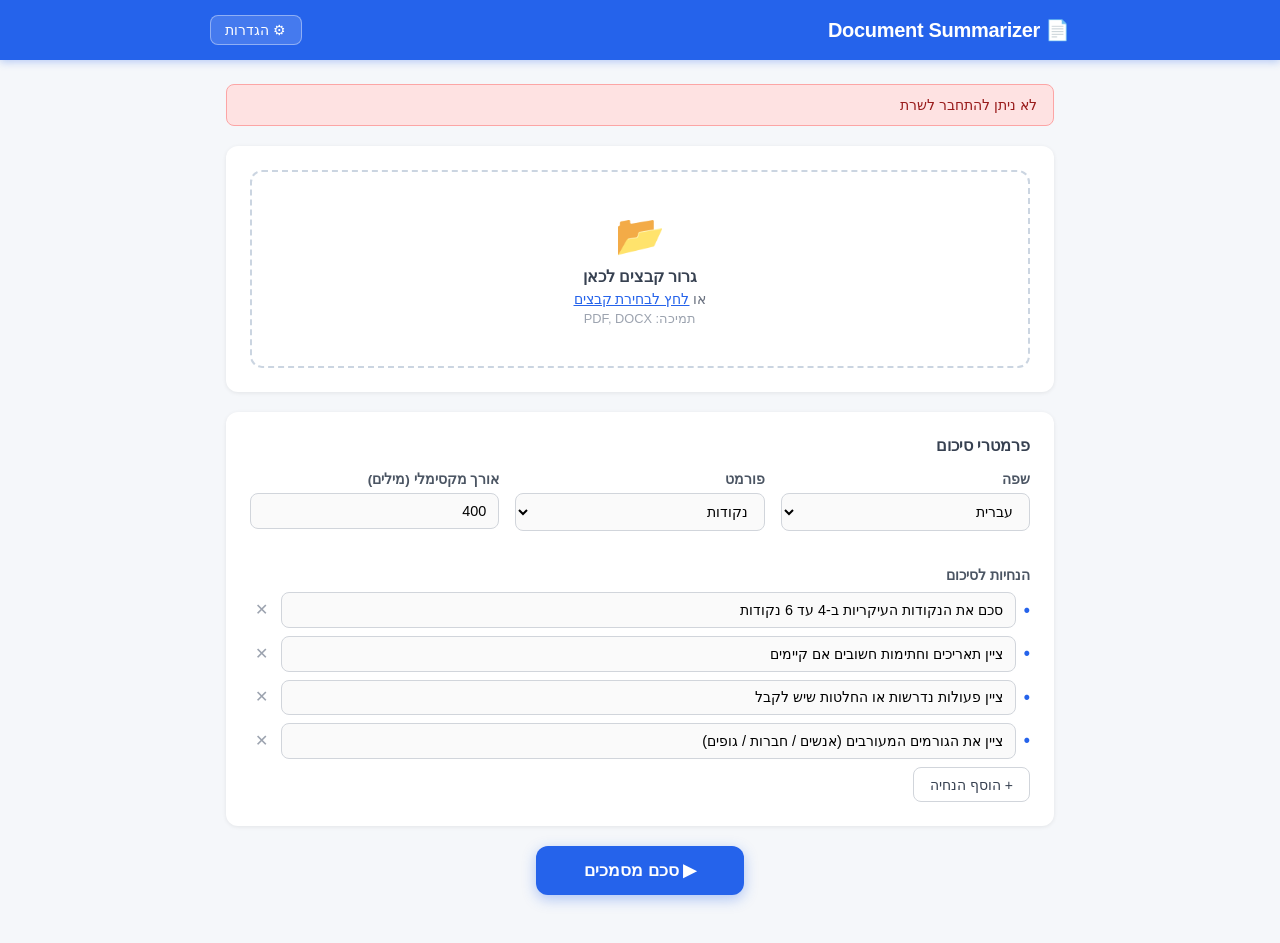
==== static/index.html @ 2c8d648a "Initial commit: Document Summarizer web app FastAPI backend + Vanilla JS frontend for summarizing PD" ====
<!DOCTYPE html>
<html lang="he" dir="rtl">
<head>
  <meta charset="UTF-8" />
  <meta name="viewport" content="width=device-width, initial-scale=1.0" />
  <title>Document Summarizer</title>
  <link rel="stylesheet" href="style.css" />
</head>
<body>
  <header>
    <div class="header-inner">
      <h1>📄 Document Summarizer</h1>
      <button id="settingsToggle" class="btn-icon" title="הגדרות">⚙ הגדרות</button>
    </div>
  </header>

  <main>
    <div id="banner" class="banner hidden"></div>

    <!-- Settings Panel -->
    <section id="settingsPanel" class="card settings-panel hidden">
      <h2>הגדרות מערכת</h2>
      <div class="form-row">
        <label for="apiKeyInput">Claude API Key</label>
        <div class="input-with-action">
          <input type="password" id="apiKeyInput" placeholder="sk-ant-..." autocomplete="off" />
          <button class="btn-secondary" id="toggleKeyVisibility" onclick="toggleKeyVisibility()">הצג</button>
          <button class="btn-primary" onclick="saveSettings()">שמור</button>
        </div>
      </div>
      <div class="form-row">
        <label for="modelSelect">מודל</label>
        <select id="modelSelect">
          <option value="claude-opus-4-5">claude-opus-4-5</option>
          <option value="claude-sonnet-4-5">claude-sonnet-4-5</option>
          <option value="claude-haiku-4-5">claude-haiku-4-5</option>
        </select>
      </div>
      <div id="keyStatus" class="key-status"></div>
    </section>

    <!-- Drop Zone -->
    <section class="card">
      <div id="dropZone" class="drop-zone">
        <div class="drop-icon">📂</div>
        <p class="drop-text">גרור קבצים לכאן</p>
        <p class="drop-sub">או <button class="btn-link" onclick="document.getElementById('fileInput').click()">לחץ לבחירת קבצים</button></p>
        <p class="drop-hint">תמיכה: PDF, DOCX</p>
        <input type="file" id="fileInput" multiple accept=".pdf,.docx,.doc" style="display:none" />
      </div>

      <div id="fileList" class="file-list hidden"></div>
    </section>

    <!-- Config Panel -->
    <section class="card">
      <h2>פרמטרי סיכום</h2>
      <div class="config-grid">
        <div class="form-row">
          <label for="language">שפה</label>
          <select id="language">
            <option value="עברית">עברית</option>
            <option value="English">English</option>
            <option value="ערבית">ערבית</option>
          </select>
        </div>
        <div class="form-row">
          <label for="format">פורמט</label>
          <select id="format">
            <option value="bullet_points">נקודות</option>
            <option value="paragraph">פסקה</option>
          </select>
        </div>
        <div class="form-row">
          <label for="maxLength">אורך מקסימלי (מילים)</label>
          <input type="number" id="maxLength" value="400" min="50" max="2000" />
        </div>
      </div>

      <div class="params-section">
        <h3>הנחיות לסיכום</h3>
        <div id="paramsList"></div>
        <button class="btn-secondary" onclick="addParameter()">+ הוסף הנחיה</button>
      </div>
    </section>

    <!-- Summarize Button -->
    <div class="action-row">
      <button id="summarizeBtn" class="btn-summarize" onclick="summarize()">▶ סכם מסמכים</button>
    </div>

    <!-- Loading -->
    <div id="loadingState" class="loading-state hidden">
      <div class="spinner"></div>
      <p id="loadingText">מעבד קבצים...</p>
    </div>

    <!-- Results -->
    <section id="resultsSection" class="hidden">
      <h2 class="results-title">תוצאות</h2>
      <div id="resultsContainer"></div>
    </section>
  </main>

  <script src="app.js"></script>
</body>
</html>
---- static/style.css ----
*, *::before, *::after {
  box-sizing: border-box;
  margin: 0;
  padding: 0;
}

body {
  font-family: 'Segoe UI', Arial, sans-serif;
  background: #f5f7fa;
  color: #1e293b;
  min-height: 100vh;
  direction: rtl;
}

/* Header */
header {
  background: #2563eb;
  color: white;
  padding: 0 1.5rem;
  box-shadow: 0 2px 8px rgba(37,99,235,0.3);
}

.header-inner {
  max-width: 860px;
  margin: 0 auto;
  display: flex;
  align-items: center;
  justify-content: space-between;
  height: 60px;
}

header h1 {
  font-size: 1.25rem;
  font-weight: 700;
  letter-spacing: -0.3px;
}

/* Main */
main {
  max-width: 860px;
  margin: 0 auto;
  padding: 1.5rem 1rem 3rem;
  display: flex;
  flex-direction: column;
  gap: 1.25rem;
}

/* Card */
.card {
  background: white;
  border-radius: 12px;
  padding: 1.5rem;
  box-shadow: 0 1px 4px rgba(0,0,0,0.08);
}

.card h2 {
  font-size: 1rem;
  font-weight: 600;
  color: #374151;
  margin-bottom: 1rem;
}

/* Banner */
.banner {
  padding: 0.75rem 1rem;
  border-radius: 8px;
  font-size: 0.9rem;
  font-weight: 500;
  display: flex;
  align-items: center;
  gap: 0.5rem;
}

.banner.warning {
  background: #fef3c7;
  color: #92400e;
  border: 1px solid #fcd34d;
}

.banner.error {
  background: #fee2e2;
  color: #991b1b;
  border: 1px solid #fca5a5;
}

.banner.success {
  background: #d1fae5;
  color: #065f46;
  border: 1px solid #6ee7b7;
}

.hidden {
  display: none !important;
}

/* Settings Panel */
.settings-panel {
  border: 1px solid #bfdbfe;
}

.form-row {
  display: flex;
  flex-direction: column;
  gap: 0.4rem;
  margin-bottom: 1rem;
}

.form-row:last-child {
  margin-bottom: 0;
}

.form-row label {
  font-size: 0.85rem;
  font-weight: 600;
  color: #4b5563;
}

.input-with-action {
  display: flex;
  gap: 0.5rem;
}

.input-with-action input {
  flex: 1;
}

input[type="text"],
input[type="password"],
input[type="number"],
select {
  width: 100%;
  padding: 0.55rem 0.75rem;
  border: 1.5px solid #d1d5db;
  border-radius: 8px;
  font-size: 0.9rem;
  font-family: inherit;
  direction: rtl;
  background: #fafafa;
  transition: border-color 0.15s;
}

input:focus, select:focus {
  outline: none;
  border-color: #2563eb;
  background: white;
}

.key-status {
  font-size: 0.85rem;
  margin-top: 0.5rem;
  color: #059669;
  font-weight: 500;
}

.key-status.missing {
  color: #dc2626;
}

/* Buttons */
.btn-primary {
  padding: 0.55rem 1.1rem;
  background: #2563eb;
  color: white;
  border: none;
  border-radius: 8px;
  font-size: 0.875rem;
  font-weight: 600;
  cursor: pointer;
  white-space: nowrap;
  transition: background 0.15s;
}

.btn-primary:hover {
  background: #1d4ed8;
}

.btn-secondary {
  padding: 0.55rem 1rem;
  background: white;
  color: #374151;
  border: 1.5px solid #d1d5db;
  border-radius: 8px;
  font-size: 0.875rem;
  font-weight: 500;
  cursor: pointer;
  white-space: nowrap;
  transition: border-color 0.15s, background 0.15s;
  font-family: inherit;
}

.btn-secondary:hover {
  border-color: #2563eb;
  color: #2563eb;
}

.btn-icon {
  padding: 0.4rem 0.9rem;
  background: rgba(255,255,255,0.15);
  color: white;
  border: 1.5px solid rgba(255,255,255,0.4);
  border-radius: 8px;
  font-size: 0.875rem;
  cursor: pointer;
  transition: background 0.15s;
}

.btn-icon:hover {
  background: rgba(255,255,255,0.25);
}

.btn-link {
  background: none;
  border: none;
  color: #2563eb;
  cursor: pointer;
  font-size: inherit;
  text-decoration: underline;
  padding: 0;
  font-family: inherit;
}

/* Drop Zone */
.drop-zone {
  border: 2.5px dashed #cbd5e1;
  border-radius: 12px;
  padding: 2.5rem 1rem;
  text-align: center;
  cursor: pointer;
  transition: border-color 0.2s, background 0.2s;
}

.drop-zone.drag-over {
  border-color: #2563eb;
  background: #eff6ff;
}

.drop-icon {
  font-size: 2.5rem;
  margin-bottom: 0.5rem;
}

.drop-text {
  font-size: 1rem;
  font-weight: 600;
  color: #374151;
  margin-bottom: 0.3rem;
}

.drop-sub {
  font-size: 0.9rem;
  color: #6b7280;
  margin-bottom: 0.25rem;
}

.drop-hint {
  font-size: 0.8rem;
  color: #9ca3af;
}

/* File List */
.file-list {
  margin-top: 1rem;
  display: flex;
  flex-direction: column;
  gap: 0.4rem;
}

.file-item {
  display: flex;
  align-items: center;
  justify-content: space-between;
  padding: 0.5rem 0.75rem;
  background: #f8fafc;
  border: 1px solid #e2e8f0;
  border-radius: 8px;
  font-size: 0.875rem;
}

.file-item-name {
  display: flex;
  align-items: center;
  gap: 0.4rem;
  color: #374151;
}

.file-remove {
  background: none;
  border: none;
  color: #9ca3af;
  cursor: pointer;
  font-size: 1rem;
  line-height: 1;
  padding: 0.1rem 0.3rem;
  border-radius: 4px;
  transition: color 0.15s, background 0.15s;
}

.file-remove:hover {
  color: #dc2626;
  background: #fee2e2;
}

/* Config Grid */
.config-grid {
  display: grid;
  grid-template-columns: repeat(auto-fit, minmax(200px, 1fr));
  gap: 1rem;
  margin-bottom: 1.25rem;
}

/* Params */
.params-section h3 {
  font-size: 0.875rem;
  font-weight: 600;
  color: #4b5563;
  margin-bottom: 0.6rem;
}

.param-item {
  display: flex;
  align-items: center;
  gap: 0.5rem;
  margin-bottom: 0.5rem;
}

.param-item input {
  flex: 1;
}

.param-bullet {
  color: #2563eb;
  font-weight: bold;
  font-size: 1.1rem;
}

/* Summarize Button */
.action-row {
  display: flex;
  justify-content: center;
}

.btn-summarize {
  padding: 0.85rem 3rem;
  background: #2563eb;
  color: white;
  border: none;
  border-radius: 12px;
  font-size: 1.05rem;
  font-weight: 700;
  cursor: pointer;
  box-shadow: 0 4px 14px rgba(37,99,235,0.35);
  transition: background 0.15s, box-shadow 0.15s, transform 0.1s;
  font-family: inherit;
}

.btn-summarize:hover {
  background: #1d4ed8;
  box-shadow: 0 6px 18px rgba(37,99,235,0.45);
  transform: translateY(-1px);
}

.btn-summarize:active {
  transform: translateY(0);
}

.btn-summarize:disabled {
  background: #93c5fd;
  box-shadow: none;
  cursor: not-allowed;
  transform: none;
}

/* Loading */
.loading-state {
  display: flex;
  flex-direction: column;
  align-items: center;
  gap: 1rem;
  padding: 2rem;
  color: #4b5563;
}

.spinner {
  width: 40px;
  height: 40px;
  border: 4px solid #e2e8f0;
  border-top-color: #2563eb;
  border-radius: 50%;
  animation: spin 0.8s linear infinite;
}

@keyframes spin {
  to { transform: rotate(360deg); }
}

/* Results */
.results-title {
  font-size: 1.1rem;
  font-weight: 700;
  color: #1e293b;
  margin-bottom: 0.75rem;
}

.result-card {
  background: white;
  border-radius: 12px;
  box-shadow: 0 1px 4px rgba(0,0,0,0.08);
  margin-bottom: 1rem;
  overflow: hidden;
  border-right: 4px solid #10b981;
}

.result-card.error {
  border-right-color: #ef4444;
}

.result-header {
  display: flex;
  align-items: center;
  justify-content: space-between;
  padding: 0.9rem 1.25rem;
  border-bottom: 1px solid #f1f5f9;
}

.result-filename {
  font-weight: 600;
  font-size: 0.95rem;
  color: #1e293b;
  display: flex;
  align-items: center;
  gap: 0.4rem;
}

.result-meta {
  font-size: 0.75rem;
  color: #9ca3af;
  margin-top: 0.15rem;
}

.result-actions {
  display: flex;
  gap: 0.5rem;
}

.btn-export {
  padding: 0.4rem 0.8rem;
  font-size: 0.8rem;
  background: #f8fafc;
  color: #374151;
  border: 1.5px solid #e2e8f0;
  border-radius: 7px;
  cursor: pointer;
  font-weight: 500;
  transition: border-color 0.15s, background 0.15s;
  font-family: inherit;
}

.btn-export:hover {
  border-color: #2563eb;
  background: #eff6ff;
  color: #2563eb;
}

.result-body {
  padding: 1.25rem;
  font-size: 0.9rem;
  line-height: 1.75;
  color: #374151;
  white-space: pre-wrap;
  text-align: right;
}

.result-error {
  padding: 1.25rem;
  color: #dc2626;
  font-size: 0.875rem;
}

.truncated-badge {
  display: inline-block;
  font-size: 0.72rem;
  padding: 0.1rem 0.4rem;
  background: #fef3c7;
  color: #92400e;
  border-radius: 4px;
  margin-right: 0.4rem;
}

/* Responsive */
@media (max-width: 600px) {
  .config-grid {
    grid-template-columns: 1fr;
  }

  .result-header {
    flex-direction: column;
    align-items: flex-start;
    gap: 0.6rem;
  }

  .btn-summarize {
    width: 100%;
    padding: 0.85rem 1rem;
  }
}
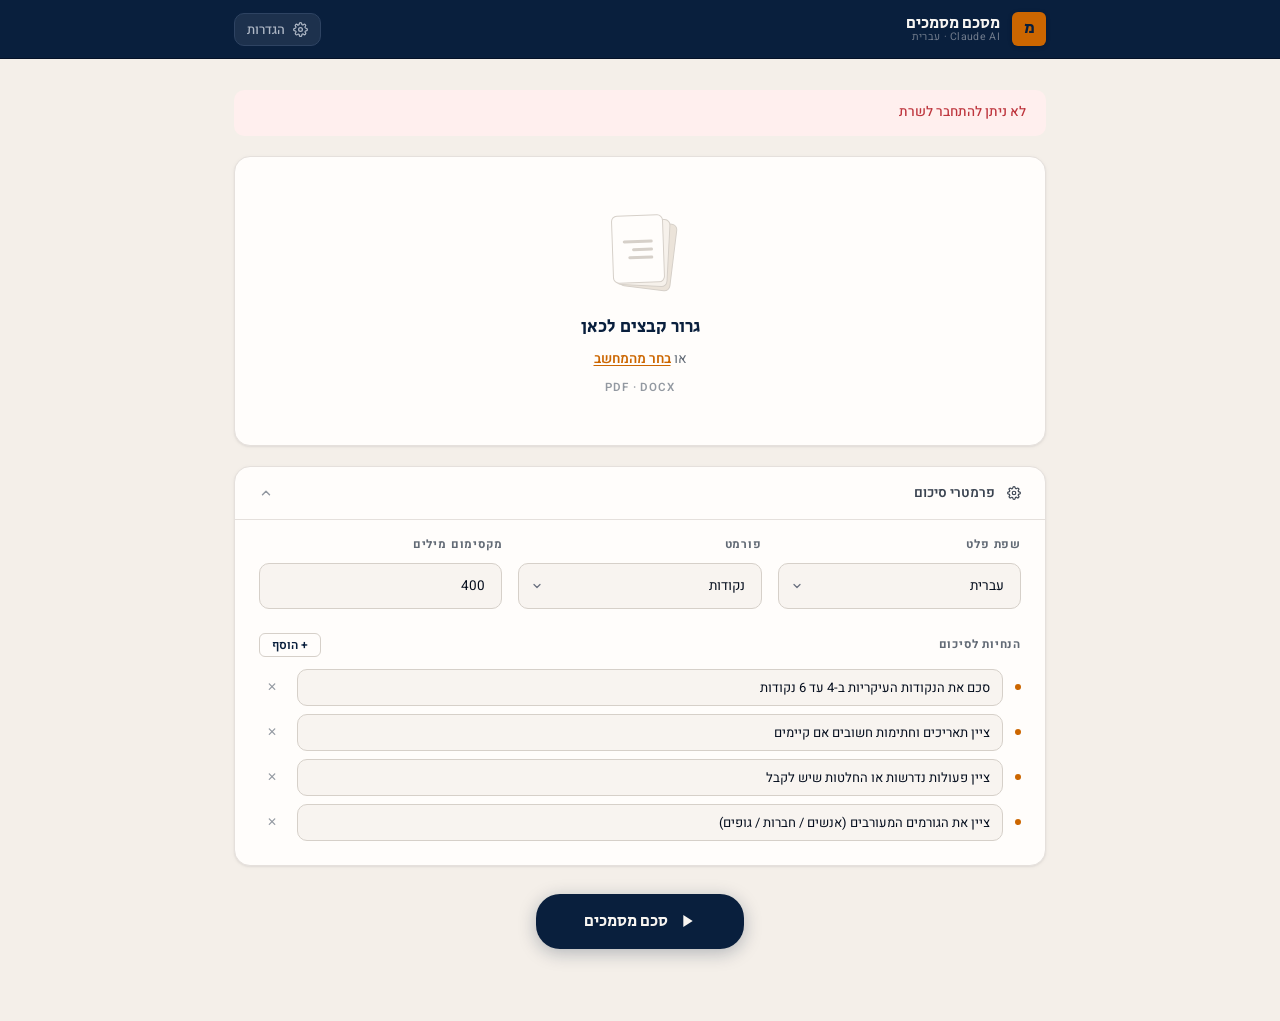
==== commit 4d3e861c: "Redesign UI with professional legal-document aesthetic Secular One + Heebo typography, warm cream/na" ====
--- a/static/index.html
+++ b/static/index.html
@@ -3,103 +3,182 @@
 <head>
   <meta charset="UTF-8" />
   <meta name="viewport" content="width=device-width, initial-scale=1.0" />
-  <title>Document Summarizer</title>
+  <title>מסכם מסמכים</title>
+  <link rel="preconnect" href="https://fonts.googleapis.com">
+  <link rel="preconnect" href="https://fonts.gstatic.com" crossorigin>
+  <link href="https://fonts.googleapis.com/css2?family=Secular+One&family=Heebo:wght@300;400;500;600;700;800&display=swap" rel="stylesheet">
   <link rel="stylesheet" href="style.css" />
 </head>
 <body>
-  <header>
-    <div class="header-inner">
-      <h1>📄 Document Summarizer</h1>
-      <button id="settingsToggle" class="btn-icon" title="הגדרות">⚙ הגדרות</button>
+
+  <!-- ─── Header ────────────────────────────────────────────── -->
+  <header class="site-header">
+    <div class="header-content">
+      <div class="brand">
+        <div class="brand-mark">מ</div>
+        <div class="brand-text">
+          <span class="brand-name">מסכם מסמכים</span>
+          <span class="brand-sub">Claude AI · עברית</span>
+        </div>
+      </div>
+      <button class="settings-toggle" id="settingsToggle" aria-label="הגדרות">
+        <svg width="15" height="15" viewBox="0 0 24 24" fill="none" stroke="currentColor" stroke-width="2" stroke-linecap="round" stroke-linejoin="round">
+          <circle cx="12" cy="12" r="3"/>
+          <path d="M19.4 15a1.65 1.65 0 0 0 .33 1.82l.06.06a2 2 0 0 1-2.83 2.83l-.06-.06a1.65 1.65 0 0 0-1.82-.33 1.65 1.65 0 0 0-1 1.51V21a2 2 0 0 1-4 0v-.09A1.65 1.65 0 0 0 9 19.4a1.65 1.65 0 0 0-1.82.33l-.06.06a2 2 0 0 1-2.83-2.83l.06-.06A1.65 1.65 0 0 0 4.68 15a1.65 1.65 0 0 0-1.51-1H3a2 2 0 0 1 0-4h.09A1.65 1.65 0 0 0 4.6 9a1.65 1.65 0 0 0-.33-1.82l-.06-.06a2 2 0 0 1 2.83-2.83l.06.06A1.65 1.65 0 0 0 9 4.68a1.65 1.65 0 0 0 1-1.51V3a2 2 0 0 1 4 0v.09a1.65 1.65 0 0 0 1 1.51 1.65 1.65 0 0 0 1.82-.33l.06-.06a2 2 0 0 1 2.83 2.83l-.06.06A1.65 1.65 0 0 0 19.4 9a1.65 1.65 0 0 0 1.51 1H21a2 2 0 0 1 0 4h-.09a1.65 1.65 0 0 0-1.51 1z"/>
+        </svg>
+        הגדרות
+      </button>
     </div>
   </header>
 
-  <main>
+  <!-- ─── Settings Drawer ───────────────────────────────────── -->
+  <div class="settings-overlay hidden" id="settingsOverlay">
+    <div class="settings-scrim" onclick="closeSettingsPanel()"></div>
+    <aside class="settings-drawer" id="settingsDrawer">
+      <div class="drawer-header">
+        <h2 class="drawer-title">הגדרות מערכת</h2>
+        <button class="close-btn" onclick="closeSettingsPanel()" aria-label="סגור">
+          <svg width="14" height="14" viewBox="0 0 24 24" fill="none" stroke="currentColor" stroke-width="2.5" stroke-linecap="round"><line x1="18" y1="6" x2="6" y2="18"/><line x1="6" y1="6" x2="18" y2="18"/></svg>
+        </button>
+      </div>
+
+      <div class="drawer-body">
+        <div class="field-group">
+          <label class="field-label" for="apiKeyInput">Claude API Key</label>
+          <div class="input-row">
+            <input type="password" id="apiKeyInput" class="field-input" placeholder="sk-ant-api03-…" autocomplete="off" />
+            <button class="icon-btn" id="toggleKeyBtn" onclick="toggleKeyVisibility()" title="הצג/הסתר">
+              <svg width="15" height="15" viewBox="0 0 24 24" fill="none" stroke="currentColor" stroke-width="2" stroke-linecap="round" stroke-linejoin="round">
+                <path d="M1 12s4-8 11-8 11 8 11 8-4 8-11 8-11-8-11-8z"/>
+                <circle cx="12" cy="12" r="3"/>
+              </svg>
+            </button>
+          </div>
+          <div id="keyStatus" class="key-status"></div>
+        </div>
+
+        <div class="field-group">
+          <label class="field-label" for="modelSelect">מודל</label>
+          <select id="modelSelect" class="field-input field-select">
+            <option value="claude-opus-4-5">Claude Opus 4.5 — יכולות מקסימליות</option>
+            <option value="claude-sonnet-4-5">Claude Sonnet 4.5 — מהירות ואיכות</option>
+            <option value="claude-haiku-4-5">Claude Haiku 4.5 — מהיר וחסכוני</option>
+          </select>
+        </div>
+
+        <button class="save-btn" onclick="saveSettings()">
+          <svg width="14" height="14" viewBox="0 0 24 24" fill="none" stroke="currentColor" stroke-width="2.5" stroke-linecap="round" stroke-linejoin="round"><polyline points="20 6 9 17 4 12"/></svg>
+          שמור הגדרות
+        </button>
+      </div>
+    </aside>
+  </div>
+
+  <!-- ─── Main ──────────────────────────────────────────────── -->
+  <main class="main">
+
     <div id="banner" class="banner hidden"></div>
 
-    <!-- Settings Panel -->
-    <section id="settingsPanel" class="card settings-panel hidden">
-      <h2>הגדרות מערכת</h2>
-      <div class="form-row">
-        <label for="apiKeyInput">Claude API Key</label>
-        <div class="input-with-action">
-          <input type="password" id="apiKeyInput" placeholder="sk-ant-..." autocomplete="off" />
-          <button class="btn-secondary" id="toggleKeyVisibility" onclick="toggleKeyVisibility()">הצג</button>
-          <button class="btn-primary" onclick="saveSettings()">שמור</button>
+    <!-- Upload -->
+    <section class="panel">
+      <div id="dropZone" class="drop-zone">
+        <div class="drop-inner">
+          <div class="doc-stack" aria-hidden="true">
+            <div class="doc doc--back"></div>
+            <div class="doc doc--mid"></div>
+            <div class="doc doc--front">
+              <div class="doc-lines">
+                <span></span><span></span><span></span>
+              </div>
+            </div>
+          </div>
+          <div class="drop-copy">
+            <p class="drop-headline">גרור קבצים לכאן</p>
+            <p class="drop-hint">
+              או <button class="link-btn" onclick="document.getElementById('fileInput').click()">בחר מהמחשב</button>
+            </p>
+            <p class="drop-formats">PDF · DOCX</p>
+          </div>
         </div>
+        <input type="file" id="fileInput" multiple accept=".pdf,.docx,.doc" />
       </div>
-      <div class="form-row">
-        <label for="modelSelect">מודל</label>
-        <select id="modelSelect">
-          <option value="claude-opus-4-5">claude-opus-4-5</option>
-          <option value="claude-sonnet-4-5">claude-sonnet-4-5</option>
-          <option value="claude-haiku-4-5">claude-haiku-4-5</option>
-        </select>
-      </div>
-      <div id="keyStatus" class="key-status"></div>
+
+      <div id="fileList" class="file-chips hidden"></div>
     </section>
 
-    <!-- Drop Zone -->
-    <section class="card">
-      <div id="dropZone" class="drop-zone">
-        <div class="drop-icon">📂</div>
-        <p class="drop-text">גרור קבצים לכאן</p>
-        <p class="drop-sub">או <button class="btn-link" onclick="document.getElementById('fileInput').click()">לחץ לבחירת קבצים</button></p>
-        <p class="drop-hint">תמיכה: PDF, DOCX</p>
-        <input type="file" id="fileInput" multiple accept=".pdf,.docx,.doc" style="display:none" />
-      </div>
+    <!-- Config -->
+    <section class="panel">
+      <button class="panel-toggle" id="configToggle" onclick="toggleConfig()" type="button">
+        <span class="panel-toggle-label">
+          <svg width="14" height="14" viewBox="0 0 24 24" fill="none" stroke="currentColor" stroke-width="2" stroke-linecap="round" stroke-linejoin="round">
+            <circle cx="12" cy="12" r="3"/>
+            <path d="M19.4 15a1.65 1.65 0 0 0 .33 1.82l.06.06a2 2 0 0 1-2.83 2.83l-.06-.06a1.65 1.65 0 0 0-1.82-.33 1.65 1.65 0 0 0-1 1.51V21a2 2 0 0 1-4 0v-.09A1.65 1.65 0 0 0 9 19.4a1.65 1.65 0 0 0-1.82.33l-.06.06a2 2 0 0 1-2.83-2.83l.06-.06A1.65 1.65 0 0 0 4.68 15a1.65 1.65 0 0 0-1.51-1H3a2 2 0 0 1 0-4h.09A1.65 1.65 0 0 0 4.6 9a1.65 1.65 0 0 0-.33-1.82l-.06-.06a2 2 0 0 1 2.83-2.83l.06.06A1.65 1.65 0 0 0 9 4.68a1.65 1.65 0 0 0 1-1.51V3a2 2 0 0 1 4 0v.09a1.65 1.65 0 0 0 1 1.51 1.65 1.65 0 0 0 1.82-.33l.06-.06a2 2 0 0 1 2.83 2.83l-.06.06A1.65 1.65 0 0 0 19.4 9a1.65 1.65 0 0 0 1.51 1H21a2 2 0 0 1 0 4h-.09a1.65 1.65 0 0 0-1.51 1z"/>
+          </svg>
+          פרמטרי סיכום
+        </span>
+        <span class="panel-toggle-arrow open" id="configArrow">
+          <svg width="14" height="14" viewBox="0 0 24 24" fill="none" stroke="currentColor" stroke-width="2.5" stroke-linecap="round" stroke-linejoin="round"><polyline points="6 9 12 15 18 9"/></svg>
+        </span>
+      </button>
 
-      <div id="fileList" class="file-list hidden"></div>
-    </section>
+      <div class="config-body" id="configBody">
+        <div class="config-grid">
+          <div class="field-group">
+            <label class="field-label" for="language">שפת פלט</label>
+            <select id="language" class="field-input field-select">
+              <option value="עברית">עברית</option>
+              <option value="English">English</option>
+              <option value="ערבית">ערבית</option>
+            </select>
+          </div>
+          <div class="field-group">
+            <label class="field-label" for="format">פורמט</label>
+            <select id="format" class="field-input field-select">
+              <option value="bullet_points">נקודות</option>
+              <option value="paragraph">פסקה</option>
+            </select>
+          </div>
+          <div class="field-group">
+            <label class="field-label" for="maxLength">מקסימום מילים</label>
+            <input type="number" id="maxLength" class="field-input" value="400" min="50" max="2000" />
+          </div>
+        </div>
 
-    <!-- Config Panel -->
-    <section class="card">
-      <h2>פרמטרי סיכום</h2>
-      <div class="config-grid">
-        <div class="form-row">
-          <label for="language">שפה</label>
-          <select id="language">
-            <option value="עברית">עברית</option>
-            <option value="English">English</option>
-            <option value="ערבית">ערבית</option>
-          </select>
+        <div class="params-section">
+          <div class="params-header">
+            <span class="field-label">הנחיות לסיכום</span>
+            <button class="add-btn" onclick="addParameter()" type="button">+ הוסף</button>
+          </div>
+          <div id="paramsList" class="params-list"></div>
         </div>
-        <div class="form-row">
-          <label for="format">פורמט</label>
-          <select id="format">
-            <option value="bullet_points">נקודות</option>
-            <option value="paragraph">פסקה</option>
-          </select>
-        </div>
-        <div class="form-row">
-          <label for="maxLength">אורך מקסימלי (מילים)</label>
-          <input type="number" id="maxLength" value="400" min="50" max="2000" />
-        </div>
-      </div>
-
-      <div class="params-section">
-        <h3>הנחיות לסיכום</h3>
-        <div id="paramsList"></div>
-        <button class="btn-secondary" onclick="addParameter()">+ הוסף הנחיה</button>
       </div>
     </section>
 
-    <!-- Summarize Button -->
+    <!-- Summarize -->
     <div class="action-row">
-      <button id="summarizeBtn" class="btn-summarize" onclick="summarize()">▶ סכם מסמכים</button>
+      <button id="summarizeBtn" class="summarize-btn" onclick="summarize()" type="button">
+        <svg width="16" height="16" viewBox="0 0 24 24" fill="currentColor">
+          <polygon points="5 3 19 12 5 21 5 3"/>
+        </svg>
+        סכם מסמכים
+      </button>
     </div>
 
     <!-- Loading -->
     <div id="loadingState" class="loading-state hidden">
-      <div class="spinner"></div>
-      <p id="loadingText">מעבד קבצים...</p>
+      <div class="loading-ring"></div>
+      <p id="loadingText" class="loading-text">מעבד...</p>
     </div>
 
     <!-- Results -->
     <section id="resultsSection" class="hidden">
-      <h2 class="results-title">תוצאות</h2>
-      <div id="resultsContainer"></div>
+      <div class="results-heading">
+        <h2 class="results-title">סיכומים</h2>
+        <span id="resultsCount" class="results-count"></span>
+      </div>
+      <div id="resultsContainer" class="results-list"></div>
     </section>
+
   </main>
 
   <script src="app.js"></script>
--- a/static/style.css
+++ b/static/style.css
@@ -1,505 +1,879 @@
-*, *::before, *::after {
-  box-sizing: border-box;
-  margin: 0;
-  padding: 0;
-}
+/* ─── Variables ─────────────────────────────────────────────────────────── */
+:root {
+  /* Warm legal-document palette — OKLCH for perceptual uniformity */
+  --c-bg:           oklch(95.5% 0.010 72);    /* warm cream, not cold gray */
+  --c-surface:      oklch(99.5% 0.004 72);    /* warm near-white */
+  --c-surface-2:    oklch(97%   0.007 72);    /* slightly tinted panels */
+  --c-navy:         oklch(24%   0.065 258);   /* deep ink navy */
+  --c-navy-mid:     oklch(34%   0.072 258);
+  --c-navy-pale:    oklch(94%   0.022 258);   /* pale navy tint */
+  --c-amber:        oklch(62%   0.158 55);    /* warm authority gold */
+  --c-amber-pale:   oklch(94%   0.045 72);    /* pale amber wash */
+  --c-text:         oklch(16%   0.038 258);   /* near-black ink */
+  --c-text-mid:     oklch(38%   0.025 258);
+  --c-text-muted:   oklch(52%   0.020 258);
+  --c-text-faint:   oklch(68%   0.014 258);
+  --c-border:       oklch(86%   0.012 72);
+  --c-border-soft:  oklch(91%   0.008 72);
+  --c-ok:           oklch(51%   0.140 152);
+  --c-ok-bg:        oklch(95%   0.038 152);
+  --c-err:          oklch(54%   0.172 22);
+  --c-err-bg:       oklch(97%   0.025 22);
+  --c-warn-bg:      oklch(95%   0.050 72);
+  --c-warn-text:    oklch(40%   0.110 58);
+
+  /* Typography */
+  --f-display: 'Secular One', 'Assistant', sans-serif;
+  --f-body:    'Heebo', 'Assistant', system-ui, sans-serif;
+
+  /* 4pt spacing scale */
+  --s1:  4px;  --s2:  8px;  --s3:  12px;
+  --s4:  16px; --s5:  20px; --s6:  24px;
+  --s8:  32px; --s10: 40px; --s12: 48px; --s16: 64px;
+
+  /* Radius */
+  --r-sm: 6px; --r-md: 10px; --r-lg: 16px; --r-xl: 24px;
+
+  /* Shadows */
+  --sh-sm:    0 1px 2px oklch(16% 0.04 258 / .06), 0 1px 5px oklch(16% 0.04 258 / .04);
+  --sh-md:    0 2px 8px oklch(16% 0.04 258 / .08), 0 1px 3px oklch(16% 0.04 258 / .05);
+  --sh-lg:    0 8px 28px oklch(16% 0.04 258 / .12), 0 2px 8px oklch(16% 0.04 258 / .06);
+  --sh-paper: 0 1px 0 oklch(84% 0.014 72),
+              0 3px 0 oklch(88% 0.010 72),
+              0 3px 14px oklch(16% 0.04 258 / .07);
+}
+
+/* ─── Reset ─────────────────────────────────────────────────────────────── */
+*, *::before, *::after { box-sizing: border-box; margin: 0; padding: 0; }
+html { -webkit-text-size-adjust: 100%; }
 
 body {
-  font-family: 'Segoe UI', Arial, sans-serif;
-  background: #f5f7fa;
-  color: #1e293b;
+  font-family: var(--f-body);
+  font-size: 15px;
+  line-height: 1.6;
+  color: var(--c-text);
+  background: var(--c-bg);
   min-height: 100vh;
   direction: rtl;
 }
 
-/* Header */
-header {
-  background: #2563eb;
-  color: white;
-  padding: 0 1.5rem;
-  box-shadow: 0 2px 8px rgba(37,99,235,0.3);
-}
-
-.header-inner {
+/* ─── Header ─────────────────────────────────────────────────────────────── */
+.site-header {
+  background: var(--c-navy);
+  position: sticky;
+  top: 0;
+  z-index: 100;
+  box-shadow: 0 1px 0 oklch(18% 0.05 258);
+}
+
+.header-content {
   max-width: 860px;
   margin: 0 auto;
+  padding: 0 var(--s6);
+  height: 58px;
   display: flex;
   align-items: center;
   justify-content: space-between;
-  height: 60px;
-}
-
-header h1 {
-  font-size: 1.25rem;
+}
+
+.brand {
+  display: flex;
+  align-items: center;
+  gap: var(--s3);
+}
+
+.brand-mark {
+  width: 34px;
+  height: 34px;
+  background: var(--c-amber);
+  color: var(--c-navy);
+  border-radius: var(--r-sm);
+  display: flex;
+  align-items: center;
+  justify-content: center;
+  font-family: var(--f-display);
+  font-size: 17px;
+  flex-shrink: 0;
+  box-shadow: 0 1px 4px oklch(16% 0.04 258 / .3);
+}
+
+.brand-text {
+  display: flex;
+  flex-direction: column;
+  gap: 1px;
+}
+
+.brand-name {
+  font-family: var(--f-display);
+  font-size: 15.5px;
+  color: oklch(97% 0.004 72);
+  line-height: 1;
+}
+
+.brand-sub {
+  font-size: 10.5px;
+  color: oklch(58% 0.030 258);
+  line-height: 1;
+  letter-spacing: 0.03em;
+}
+
+.settings-toggle {
+  display: flex;
+  align-items: center;
+  gap: var(--s2);
+  padding: 6px var(--s3);
+  background: oklch(31% 0.058 258);
+  color: oklch(78% 0.022 258);
+  border: 1px solid oklch(38% 0.060 258);
+  border-radius: var(--r-md);
+  font-family: var(--f-body);
+  font-size: 13px;
+  font-weight: 500;
+  cursor: pointer;
+  transition: background 0.15s, color 0.15s, border-color 0.15s;
+}
+
+.settings-toggle:hover {
+  background: oklch(38% 0.068 258);
+  color: oklch(95% 0.006 72);
+  border-color: oklch(46% 0.068 258);
+}
+
+/* ─── Settings Drawer ────────────────────────────────────────────────────── */
+.settings-overlay {
+  position: fixed;
+  inset: 0;
+  z-index: 200;
+  display: flex;
+}
+
+.settings-scrim {
+  position: absolute;
+  inset: 0;
+  background: oklch(16% 0.038 258 / 0.52);
+  backdrop-filter: blur(3px);
+  -webkit-backdrop-filter: blur(3px);
+}
+
+.settings-drawer {
+  position: relative;
+  z-index: 1;
+  margin-right: auto; /* RTL: push to left side */
+  width: min(380px, 100vw);
+  height: 100%;
+  background: var(--c-surface);
+  box-shadow: var(--sh-lg);
+  display: flex;
+  flex-direction: column;
+  animation: slideInLeft 0.24s cubic-bezier(0.22, 1, 0.36, 1);
+}
+
+@keyframes slideInLeft {
+  from { transform: translateX(-100%); }
+  to   { transform: translateX(0); }
+}
+
+.drawer-header {
+  display: flex;
+  align-items: center;
+  justify-content: space-between;
+  padding: var(--s5) var(--s6);
+  border-bottom: 1px solid var(--c-border);
+  flex-shrink: 0;
+}
+
+.drawer-title {
+  font-family: var(--f-display);
+  font-size: 17px;
+  color: var(--c-navy);
+}
+
+.close-btn {
+  width: 30px;
+  height: 30px;
+  display: flex;
+  align-items: center;
+  justify-content: center;
+  background: none;
+  border: 1px solid var(--c-border);
+  border-radius: var(--r-sm);
+  color: var(--c-text-muted);
+  cursor: pointer;
+  transition: background 0.14s, color 0.14s;
+}
+
+.close-btn:hover {
+  background: var(--c-surface-2);
+  color: var(--c-text);
+}
+
+.drawer-body {
+  padding: var(--s6);
+  display: flex;
+  flex-direction: column;
+  gap: var(--s6);
+  flex: 1;
+  overflow-y: auto;
+}
+
+/* ─── Fields ─────────────────────────────────────────────────────────────── */
+.field-group {
+  display: flex;
+  flex-direction: column;
+  gap: var(--s2);
+}
+
+.field-label {
+  font-size: 11.5px;
   font-weight: 700;
-  letter-spacing: -0.3px;
-}
-
-/* Main */
-main {
+  color: var(--c-text-muted);
+  text-transform: uppercase;
+  letter-spacing: 0.07em;
+}
+
+.field-input {
+  width: 100%;
+  padding: var(--s3) var(--s4);
+  background: var(--c-surface-2);
+  border: 1.5px solid var(--c-border);
+  border-radius: var(--r-md);
+  font-family: var(--f-body);
+  font-size: 13.5px;
+  color: var(--c-text);
+  direction: rtl;
+  transition: border-color 0.14s, background 0.14s, box-shadow 0.14s;
+  appearance: none;
+  -webkit-appearance: none;
+}
+
+.field-input:focus {
+  outline: none;
+  border-color: var(--c-navy);
+  background: var(--c-surface);
+  box-shadow: 0 0 0 3px var(--c-navy-pale);
+}
+
+.field-select {
+  background-image: url("data:image/svg+xml,%3Csvg xmlns='http://www.w3.org/2000/svg' width='12' height='12' viewBox='0 0 24 24' fill='none' stroke='%236b7280' stroke-width='2.5' stroke-linecap='round' stroke-linejoin='round'%3E%3Cpolyline points='6 9 12 15 18 9'/%3E%3C/svg%3E");
+  background-repeat: no-repeat;
+  background-position: left 12px center;
+  padding-left: 36px;
+  cursor: pointer;
+}
+
+.input-row {
+  display: flex;
+  gap: var(--s2);
+}
+
+.input-row .field-input { flex: 1; }
+
+.icon-btn {
+  width: 42px;
+  height: 42px;
+  flex-shrink: 0;
+  display: flex;
+  align-items: center;
+  justify-content: center;
+  background: var(--c-surface-2);
+  border: 1.5px solid var(--c-border);
+  border-radius: var(--r-md);
+  color: var(--c-text-muted);
+  cursor: pointer;
+  transition: background 0.14s, color 0.14s, border-color 0.14s;
+}
+
+.icon-btn:hover {
+  background: var(--c-surface);
+  color: var(--c-navy);
+  border-color: var(--c-navy);
+}
+
+.key-status {
+  font-size: 12.5px;
+  font-weight: 600;
+  color: var(--c-ok);
+  min-height: 18px;
+  display: flex;
+  align-items: center;
+  gap: 4px;
+}
+
+.key-status.missing { color: var(--c-err); }
+
+.save-btn {
+  display: flex;
+  align-items: center;
+  justify-content: center;
+  gap: var(--s2);
+  width: 100%;
+  padding: var(--s3) var(--s6);
+  background: var(--c-navy);
+  color: oklch(97% 0.006 72);
+  border: none;
+  border-radius: var(--r-md);
+  font-family: var(--f-body);
+  font-size: 14px;
+  font-weight: 600;
+  cursor: pointer;
+  transition: background 0.14s;
+  margin-top: auto;
+}
+
+.save-btn:hover { background: var(--c-navy-mid); }
+
+/* ─── Banner ─────────────────────────────────────────────────────────────── */
+.banner {
+  padding: var(--s3) var(--s5);
+  border-radius: var(--r-md);
+  font-size: 13.5px;
+  font-weight: 500;
+  display: flex;
+  align-items: center;
+  gap: var(--s2);
+}
+
+.banner.warning { background: var(--c-warn-bg); color: var(--c-warn-text); }
+.banner.error   { background: var(--c-err-bg);  color: var(--c-err); }
+.banner.success { background: var(--c-ok-bg);   color: var(--c-ok); }
+
+.hidden { display: none !important; }
+
+/* ─── Main Layout ────────────────────────────────────────────────────────── */
+.main {
   max-width: 860px;
   margin: 0 auto;
-  padding: 1.5rem 1rem 3rem;
-  display: flex;
-  flex-direction: column;
-  gap: 1.25rem;
-}
-
-/* Card */
-.card {
-  background: white;
-  border-radius: 12px;
-  padding: 1.5rem;
-  box-shadow: 0 1px 4px rgba(0,0,0,0.08);
-}
-
-.card h2 {
-  font-size: 1rem;
-  font-weight: 600;
-  color: #374151;
-  margin-bottom: 1rem;
-}
-
-/* Banner */
-.banner {
-  padding: 0.75rem 1rem;
-  border-radius: 8px;
-  font-size: 0.9rem;
-  font-weight: 500;
-  display: flex;
-  align-items: center;
-  gap: 0.5rem;
-}
-
-.banner.warning {
-  background: #fef3c7;
-  color: #92400e;
-  border: 1px solid #fcd34d;
-}
-
-.banner.error {
-  background: #fee2e2;
-  color: #991b1b;
-  border: 1px solid #fca5a5;
-}
-
-.banner.success {
-  background: #d1fae5;
-  color: #065f46;
-  border: 1px solid #6ee7b7;
-}
-
-.hidden {
-  display: none !important;
-}
-
-/* Settings Panel */
-.settings-panel {
-  border: 1px solid #bfdbfe;
-}
-
-.form-row {
-  display: flex;
-  flex-direction: column;
-  gap: 0.4rem;
-  margin-bottom: 1rem;
-}
-
-.form-row:last-child {
-  margin-bottom: 0;
-}
-
-.form-row label {
-  font-size: 0.85rem;
-  font-weight: 600;
-  color: #4b5563;
-}
-
-.input-with-action {
-  display: flex;
-  gap: 0.5rem;
-}
-
-.input-with-action input {
-  flex: 1;
-}
-
-input[type="text"],
-input[type="password"],
-input[type="number"],
-select {
+  padding: var(--s8) var(--s6) var(--s16);
+  display: flex;
+  flex-direction: column;
+  gap: var(--s5);
+}
+
+/* Panel = white card with soft border */
+.panel {
+  background: var(--c-surface);
+  border-radius: var(--r-lg);
+  border: 1px solid var(--c-border-soft);
+  box-shadow: var(--sh-sm);
+  overflow: hidden;
+}
+
+/* ─── Drop Zone ──────────────────────────────────────────────────────────── */
+.drop-zone {
+  padding: var(--s12) var(--s6);
+  cursor: pointer;
+  transition: background 0.18s;
+  position: relative;
+}
+
+.drop-zone:hover    { background: var(--c-amber-pale); }
+.drop-zone.over     { background: var(--c-amber-pale); outline: 2px dashed var(--c-amber); outline-offset: -4px; }
+
+.drop-inner {
+  display: flex;
+  flex-direction: column;
+  align-items: center;
+  gap: var(--s6);
+}
+
+/* Document stack — CSS illustration */
+.doc-stack {
+  position: relative;
+  width: 68px;
+  height: 84px;
+  flex-shrink: 0;
+}
+
+.doc {
+  position: absolute;
+  width: 52px;
+  height: 68px;
+  border-radius: var(--r-sm);
+  border: 1.5px solid var(--c-border);
+  background: var(--c-surface);
+  transition: border-color 0.18s, transform 0.22s;
+}
+
+.doc--back {
+  bottom: 0; right: 0;
+  transform: rotate(7deg);
+  background: oklch(92% 0.016 72);
+}
+
+.doc--mid {
+  bottom: 3px; right: 5px;
+  transform: rotate(3deg);
+  background: oklch(96% 0.010 72);
+}
+
+.doc--front {
+  bottom: 6px; right: 10px;
+  transform: rotate(-2deg);
+  background: var(--c-surface);
+  display: flex;
+  flex-direction: column;
+  align-items: center;
+  justify-content: center;
+  gap: 5px;
+  padding: 10px;
+}
+
+.doc-lines {
+  display: flex;
+  flex-direction: column;
+  gap: 5px;
   width: 100%;
-  padding: 0.55rem 0.75rem;
-  border: 1.5px solid #d1d5db;
-  border-radius: 8px;
-  font-size: 0.9rem;
-  font-family: inherit;
-  direction: rtl;
-  background: #fafafa;
-  transition: border-color 0.15s;
-}
-
-input:focus, select:focus {
-  outline: none;
-  border-color: #2563eb;
-  background: white;
-}
-
-.key-status {
-  font-size: 0.85rem;
-  margin-top: 0.5rem;
-  color: #059669;
-  font-weight: 500;
-}
-
-.key-status.missing {
-  color: #dc2626;
-}
-
-/* Buttons */
-.btn-primary {
-  padding: 0.55rem 1.1rem;
-  background: #2563eb;
-  color: white;
-  border: none;
-  border-radius: 8px;
-  font-size: 0.875rem;
-  font-weight: 600;
-  cursor: pointer;
-  white-space: nowrap;
-  transition: background 0.15s;
-}
-
-.btn-primary:hover {
-  background: #1d4ed8;
-}
-
-.btn-secondary {
-  padding: 0.55rem 1rem;
-  background: white;
-  color: #374151;
-  border: 1.5px solid #d1d5db;
-  border-radius: 8px;
-  font-size: 0.875rem;
-  font-weight: 500;
-  cursor: pointer;
-  white-space: nowrap;
-  transition: border-color 0.15s, background 0.15s;
-  font-family: inherit;
-}
-
-.btn-secondary:hover {
-  border-color: #2563eb;
-  color: #2563eb;
-}
-
-.btn-icon {
-  padding: 0.4rem 0.9rem;
-  background: rgba(255,255,255,0.15);
-  color: white;
-  border: 1.5px solid rgba(255,255,255,0.4);
-  border-radius: 8px;
-  font-size: 0.875rem;
-  cursor: pointer;
-  transition: background 0.15s;
-}
-
-.btn-icon:hover {
-  background: rgba(255,255,255,0.25);
-}
-
-.btn-link {
+}
+
+.doc-lines span {
+  display: block;
+  height: 3px;
+  background: var(--c-border);
+  border-radius: 2px;
+  transition: background 0.18s;
+}
+
+.doc-lines span:nth-child(1) { width: 100%; }
+.doc-lines span:nth-child(2) { width: 70%; }
+.doc-lines span:nth-child(3) { width: 85%; }
+
+/* Animate doc stack on hover */
+.drop-zone:hover .doc--back,
+.drop-zone.over  .doc--back  { transform: rotate(9deg) translateY(-2px); border-color: var(--c-amber); }
+.drop-zone:hover .doc--mid,
+.drop-zone.over  .doc--mid   { transform: rotate(4deg) translateY(-1px); border-color: color-mix(in oklch, var(--c-amber) 60%, var(--c-border)); }
+.drop-zone:hover .doc--front,
+.drop-zone.over  .doc--front { transform: rotate(-3deg) translateY(-1px); border-color: var(--c-amber); }
+.drop-zone:hover .doc-lines span,
+.drop-zone.over  .doc-lines span { background: oklch(75% 0.12 55); }
+
+.drop-copy {
+  text-align: center;
+  display: flex;
+  flex-direction: column;
+  align-items: center;
+  gap: var(--s2);
+}
+
+.drop-headline {
+  font-family: var(--f-display);
+  font-size: 18px;
+  color: var(--c-navy);
+}
+
+.drop-hint {
+  font-size: 13.5px;
+  color: var(--c-text-muted);
+}
+
+.link-btn {
   background: none;
   border: none;
-  color: #2563eb;
-  cursor: pointer;
+  color: var(--c-amber);
   font-size: inherit;
+  font-family: inherit;
+  font-weight: 600;
+  cursor: pointer;
   text-decoration: underline;
+  text-underline-offset: 2px;
   padding: 0;
-  font-family: inherit;
-}
-
-/* Drop Zone */
-.drop-zone {
-  border: 2.5px dashed #cbd5e1;
-  border-radius: 12px;
-  padding: 2.5rem 1rem;
-  text-align: center;
-  cursor: pointer;
-  transition: border-color 0.2s, background 0.2s;
-}
-
-.drop-zone.drag-over {
-  border-color: #2563eb;
-  background: #eff6ff;
-}
-
-.drop-icon {
-  font-size: 2.5rem;
-  margin-bottom: 0.5rem;
-}
-
-.drop-text {
-  font-size: 1rem;
+  transition: color 0.14s;
+}
+
+.link-btn:hover { color: oklch(52% 0.158 55); }
+
+.drop-formats {
+  font-size: 11.5px;
+  color: var(--c-text-faint);
+  letter-spacing: 0.08em;
   font-weight: 600;
-  color: #374151;
-  margin-bottom: 0.3rem;
-}
-
-.drop-sub {
-  font-size: 0.9rem;
-  color: #6b7280;
-  margin-bottom: 0.25rem;
-}
-
-.drop-hint {
-  font-size: 0.8rem;
-  color: #9ca3af;
-}
-
-/* File List */
-.file-list {
-  margin-top: 1rem;
-  display: flex;
-  flex-direction: column;
-  gap: 0.4rem;
-}
-
-.file-item {
-  display: flex;
-  align-items: center;
-  justify-content: space-between;
-  padding: 0.5rem 0.75rem;
-  background: #f8fafc;
-  border: 1px solid #e2e8f0;
-  border-radius: 8px;
-  font-size: 0.875rem;
-}
-
-.file-item-name {
-  display: flex;
-  align-items: center;
-  gap: 0.4rem;
-  color: #374151;
-}
-
-.file-remove {
+}
+
+#fileInput { display: none; }
+
+/* ─── File Chips ─────────────────────────────────────────────────────────── */
+.file-chips {
+  display: flex;
+  flex-wrap: wrap;
+  gap: var(--s2);
+  padding: var(--s4) var(--s5);
+  background: var(--c-surface-2);
+}
+
+.file-chip {
+  display: inline-flex;
+  align-items: center;
+  gap: var(--s2);
+  padding: 4px var(--s3) 4px var(--s3);
+  background: var(--c-surface);
+  border: 1px solid var(--c-border);
+  border-radius: 100px;
+  font-size: 12.5px;
+  color: var(--c-text-mid);
+  animation: popIn 0.18s cubic-bezier(0.34, 1.56, 0.64, 1);
+}
+
+@keyframes popIn {
+  from { transform: scale(0.85); opacity: 0; }
+  to   { transform: scale(1);    opacity: 1; }
+}
+
+.chip-ext {
+  font-size: 9.5px;
+  font-weight: 700;
+  padding: 1px 5px;
+  border-radius: 3px;
+  background: var(--c-navy-pale);
+  color: var(--c-navy);
+  letter-spacing: 0.04em;
+  text-transform: uppercase;
+}
+
+.chip-name {
+  max-width: 180px;
+  white-space: nowrap;
+  overflow: hidden;
+  text-overflow: ellipsis;
+}
+
+.chip-remove {
+  width: 17px;
+  height: 17px;
+  display: flex;
+  align-items: center;
+  justify-content: center;
   background: none;
   border: none;
-  color: #9ca3af;
-  cursor: pointer;
-  font-size: 1rem;
-  line-height: 1;
-  padding: 0.1rem 0.3rem;
-  border-radius: 4px;
-  transition: color 0.15s, background 0.15s;
-}
-
-.file-remove:hover {
-  color: #dc2626;
-  background: #fee2e2;
-}
-
-/* Config Grid */
+  color: var(--c-text-faint);
+  cursor: pointer;
+  font-size: 11px;
+  border-radius: 50%;
+  padding: 0;
+  transition: background 0.14s, color 0.14s;
+  flex-shrink: 0;
+}
+
+.chip-remove:hover { background: var(--c-err-bg); color: var(--c-err); }
+
+/* ─── Config Panel ───────────────────────────────────────────────────────── */
+.panel-toggle {
+  width: 100%;
+  display: flex;
+  align-items: center;
+  justify-content: space-between;
+  padding: var(--s4) var(--s6);
+  background: none;
+  border: none;
+  cursor: pointer;
+  font-family: var(--f-body);
+  font-size: 13.5px;
+  font-weight: 600;
+  color: var(--c-navy);
+  transition: background 0.14s;
+}
+
+.panel-toggle:hover { background: var(--c-surface-2); }
+
+.panel-toggle-label {
+  display: flex;
+  align-items: center;
+  gap: var(--s3);
+  color: var(--c-text-mid);
+}
+
+.panel-toggle-arrow {
+  color: var(--c-text-faint);
+  transition: transform 0.22s cubic-bezier(0.4, 0, 0.2, 1);
+  display: flex;
+}
+
+.panel-toggle-arrow.open { transform: rotate(180deg); }
+
+.config-body {
+  padding: var(--s4) var(--s6) var(--s6);
+  border-top: 1px solid var(--c-border-soft);
+  display: flex;
+  flex-direction: column;
+  gap: var(--s6);
+}
+
+.config-body.collapsed { display: none; }
+
 .config-grid {
   display: grid;
-  grid-template-columns: repeat(auto-fit, minmax(200px, 1fr));
-  gap: 1rem;
-  margin-bottom: 1.25rem;
-}
-
-/* Params */
-.params-section h3 {
-  font-size: 0.875rem;
+  grid-template-columns: repeat(auto-fit, minmax(175px, 1fr));
+  gap: var(--s4);
+}
+
+/* ─── Parameters ─────────────────────────────────────────────────────────── */
+.params-section { display: flex; flex-direction: column; gap: var(--s3); }
+
+.params-header {
+  display: flex;
+  align-items: center;
+  justify-content: space-between;
+}
+
+.add-btn {
+  font-family: var(--f-body);
+  font-size: 12px;
   font-weight: 600;
-  color: #4b5563;
-  margin-bottom: 0.6rem;
-}
+  color: var(--c-navy);
+  background: none;
+  border: 1.5px solid var(--c-border);
+  border-radius: var(--r-sm);
+  padding: 2px var(--s3);
+  cursor: pointer;
+  transition: border-color 0.14s, background 0.14s;
+}
+
+.add-btn:hover { border-color: var(--c-navy); background: var(--c-navy-pale); }
+
+.params-list { display: flex; flex-direction: column; gap: var(--s2); }
 
 .param-item {
   display: flex;
   align-items: center;
-  gap: 0.5rem;
-  margin-bottom: 0.5rem;
-}
-
-.param-item input {
+  gap: var(--s3);
+  animation: slideDown 0.18s ease-out;
+}
+
+@keyframes slideDown {
+  from { opacity: 0; transform: translateY(-6px); }
+  to   { opacity: 1; transform: translateY(0); }
+}
+
+.param-dot {
+  width: 6px;
+  height: 6px;
+  border-radius: 50%;
+  background: var(--c-amber);
+  flex-shrink: 0;
+}
+
+.param-item .field-input {
   flex: 1;
-}
-
-.param-bullet {
-  color: #2563eb;
-  font-weight: bold;
-  font-size: 1.1rem;
-}
-
-/* Summarize Button */
+  padding: var(--s2) var(--s3);
+  font-size: 13px;
+}
+
+.param-del {
+  width: 26px;
+  height: 26px;
+  flex-shrink: 0;
+  display: flex;
+  align-items: center;
+  justify-content: center;
+  background: none;
+  border: 1px solid transparent;
+  border-radius: var(--r-sm);
+  color: var(--c-text-faint);
+  cursor: pointer;
+  font-size: 12px;
+  transition: background 0.14s, color 0.14s, border-color 0.14s;
+}
+
+.param-del:hover { background: var(--c-err-bg); color: var(--c-err); border-color: oklch(90% 0.045 22); }
+
+/* ─── Action Row ─────────────────────────────────────────────────────────── */
 .action-row {
   display: flex;
   justify-content: center;
-}
-
-.btn-summarize {
-  padding: 0.85rem 3rem;
-  background: #2563eb;
-  color: white;
+  padding: var(--s2) 0;
+}
+
+.summarize-btn {
+  display: flex;
+  align-items: center;
+  gap: var(--s3);
+  padding: var(--s4) var(--s12);
+  background: var(--c-navy);
+  color: oklch(97% 0.006 72);
   border: none;
-  border-radius: 12px;
-  font-size: 1.05rem;
-  font-weight: 700;
-  cursor: pointer;
-  box-shadow: 0 4px 14px rgba(37,99,235,0.35);
+  border-radius: var(--r-xl);
+  font-family: var(--f-display);
+  font-size: 16px;
+  cursor: pointer;
+  box-shadow: 0 4px 18px oklch(24% 0.065 258 / .28);
   transition: background 0.15s, box-shadow 0.15s, transform 0.1s;
-  font-family: inherit;
-}
-
-.btn-summarize:hover {
-  background: #1d4ed8;
-  box-shadow: 0 6px 18px rgba(37,99,235,0.45);
-  transform: translateY(-1px);
-}
-
-.btn-summarize:active {
-  transform: translateY(0);
-}
-
-.btn-summarize:disabled {
-  background: #93c5fd;
+}
+
+.summarize-btn:hover {
+  background: var(--c-navy-mid);
+  box-shadow: 0 6px 24px oklch(24% 0.065 258 / .38);
+  transform: translateY(-2px);
+}
+
+.summarize-btn:active  { transform: translateY(0); }
+
+.summarize-btn:disabled {
+  background: oklch(65% 0.025 258);
   box-shadow: none;
   cursor: not-allowed;
   transform: none;
 }
 
-/* Loading */
+/* ─── Loading ────────────────────────────────────────────────────────────── */
 .loading-state {
   display: flex;
   flex-direction: column;
   align-items: center;
-  gap: 1rem;
-  padding: 2rem;
-  color: #4b5563;
-}
-
-.spinner {
-  width: 40px;
-  height: 40px;
-  border: 4px solid #e2e8f0;
-  border-top-color: #2563eb;
+  gap: var(--s4);
+  padding: var(--s12);
+}
+
+.loading-ring {
+  width: 42px;
+  height: 42px;
+  border: 3px solid var(--c-border);
+  border-top-color: var(--c-navy);
   border-radius: 50%;
-  animation: spin 0.8s linear infinite;
-}
-
-@keyframes spin {
-  to { transform: rotate(360deg); }
-}
-
-/* Results */
+  animation: spin 0.65s linear infinite;
+}
+
+@keyframes spin { to { transform: rotate(360deg); } }
+
+.loading-text {
+  font-size: 13.5px;
+  color: var(--c-text-muted);
+  font-weight: 500;
+}
+
+/* ─── Results ────────────────────────────────────────────────────────────── */
+.results-heading {
+  display: flex;
+  align-items: baseline;
+  gap: var(--s3);
+  margin-bottom: var(--s5);
+}
+
 .results-title {
-  font-size: 1.1rem;
+  font-family: var(--f-display);
+  font-size: 20px;
+  color: var(--c-navy);
+}
+
+.results-count {
+  font-size: 13px;
+  color: var(--c-text-muted);
+  font-weight: 500;
+}
+
+.results-list {
+  display: flex;
+  flex-direction: column;
+  gap: var(--s6);
+}
+
+/* Paper-stack card — the memorable detail */
+.result-card {
+  background: var(--c-surface);
+  border-radius: var(--r-lg);
+  border: 1px solid var(--c-border-soft);
+  box-shadow: var(--sh-paper);
+  overflow: hidden;
+  animation: cardIn 0.28s cubic-bezier(0.22, 1, 0.36, 1) both;
+}
+
+@keyframes cardIn {
+  from { opacity: 0; transform: translateY(10px); }
+  to   { opacity: 1; transform: translateY(0); }
+}
+
+.result-card.is-error {
+  background: var(--c-err-bg);
+  border-color: oklch(90% 0.040 22);
+  box-shadow: var(--sh-sm);
+}
+
+.result-card-head {
+  display: flex;
+  align-items: flex-start;
+  justify-content: space-between;
+  gap: var(--s4);
+  padding: var(--s5) var(--s6);
+  border-bottom: 1px solid var(--c-border-soft);
+}
+
+.result-file-info { display: flex; flex-direction: column; gap: 3px; min-width: 0; }
+
+.result-filename {
+  font-family: var(--f-display);
+  font-size: 15px;
+  color: var(--c-navy);
+  white-space: nowrap;
+  overflow: hidden;
+  text-overflow: ellipsis;
+}
+
+.result-meta {
+  font-size: 11.5px;
+  color: var(--c-text-faint);
+  display: flex;
+  align-items: center;
+  gap: var(--s2);
+}
+
+.truncated-tag {
+  display: inline-flex;
+  align-items: center;
+  padding: 1px 6px;
+  border-radius: 100px;
+  font-size: 10.5px;
   font-weight: 700;
-  color: #1e293b;
-  margin-bottom: 0.75rem;
-}
-
-.result-card {
-  background: white;
-  border-radius: 12px;
-  box-shadow: 0 1px 4px rgba(0,0,0,0.08);
-  margin-bottom: 1rem;
-  overflow: hidden;
-  border-right: 4px solid #10b981;
-}
-
-.result-card.error {
-  border-right-color: #ef4444;
-}
-
-.result-header {
-  display: flex;
-  align-items: center;
-  justify-content: space-between;
-  padding: 0.9rem 1.25rem;
-  border-bottom: 1px solid #f1f5f9;
-}
-
-.result-filename {
+  background: var(--c-warn-bg);
+  color: var(--c-warn-text);
+  letter-spacing: 0.03em;
+}
+
+.result-actions {
+  display: flex;
+  gap: var(--s2);
+  flex-shrink: 0;
+}
+
+.export-btn {
+  display: inline-flex;
+  align-items: center;
+  gap: 5px;
+  padding: 5px var(--s3);
+  background: var(--c-surface-2);
+  color: var(--c-navy);
+  border: 1px solid var(--c-border);
+  border-radius: var(--r-md);
+  font-family: var(--f-body);
+  font-size: 12px;
   font-weight: 600;
-  font-size: 0.95rem;
-  color: #1e293b;
-  display: flex;
-  align-items: center;
-  gap: 0.4rem;
-}
-
-.result-meta {
-  font-size: 0.75rem;
-  color: #9ca3af;
-  margin-top: 0.15rem;
-}
-
-.result-actions {
-  display: flex;
-  gap: 0.5rem;
-}
-
-.btn-export {
-  padding: 0.4rem 0.8rem;
-  font-size: 0.8rem;
-  background: #f8fafc;
-  color: #374151;
-  border: 1.5px solid #e2e8f0;
-  border-radius: 7px;
-  cursor: pointer;
-  font-weight: 500;
-  transition: border-color 0.15s, background 0.15s;
-  font-family: inherit;
-}
-
-.btn-export:hover {
-  border-color: #2563eb;
-  background: #eff6ff;
-  color: #2563eb;
-}
+  cursor: pointer;
+  transition: background 0.14s, border-color 0.14s;
+}
+
+.export-btn:hover { background: var(--c-navy-pale); border-color: var(--c-navy); }
 
 .result-body {
-  padding: 1.25rem;
-  font-size: 0.9rem;
-  line-height: 1.75;
-  color: #374151;
+  padding: var(--s6) var(--s8);
+  font-size: 14.5px;
+  line-height: 1.85;
+  color: var(--c-text);
   white-space: pre-wrap;
   text-align: right;
 }
 
-.result-error {
-  padding: 1.25rem;
-  color: #dc2626;
-  font-size: 0.875rem;
-}
-
-.truncated-badge {
-  display: inline-block;
-  font-size: 0.72rem;
-  padding: 0.1rem 0.4rem;
-  background: #fef3c7;
-  color: #92400e;
-  border-radius: 4px;
-  margin-right: 0.4rem;
-}
-
-/* Responsive */
+.result-error-body {
+  padding: var(--s5) var(--s6);
+  font-size: 13.5px;
+  color: var(--c-err);
+  font-weight: 500;
+}
+
+/* ─── Responsive ─────────────────────────────────────────────────────────── */
 @media (max-width: 600px) {
-  .config-grid {
-    grid-template-columns: 1fr;
-  }
-
-  .result-header {
-    flex-direction: column;
-    align-items: flex-start;
-    gap: 0.6rem;
-  }
-
-  .btn-summarize {
-    width: 100%;
-    padding: 0.85rem 1rem;
-  }
-}
+  .header-content { padding: 0 var(--s4); }
+  .brand-sub      { display: none; }
+  .main           { padding: var(--s5) var(--s4) var(--s12); gap: var(--s4); }
+  .config-grid    { grid-template-columns: 1fr; }
+  .result-card-head { flex-direction: column; gap: var(--s3); }
+  .summarize-btn  { padding: var(--s4) var(--s8); }
+  .settings-drawer { width: 100vw; }
+  .result-body    { padding: var(--s5) var(--s4); }
+}
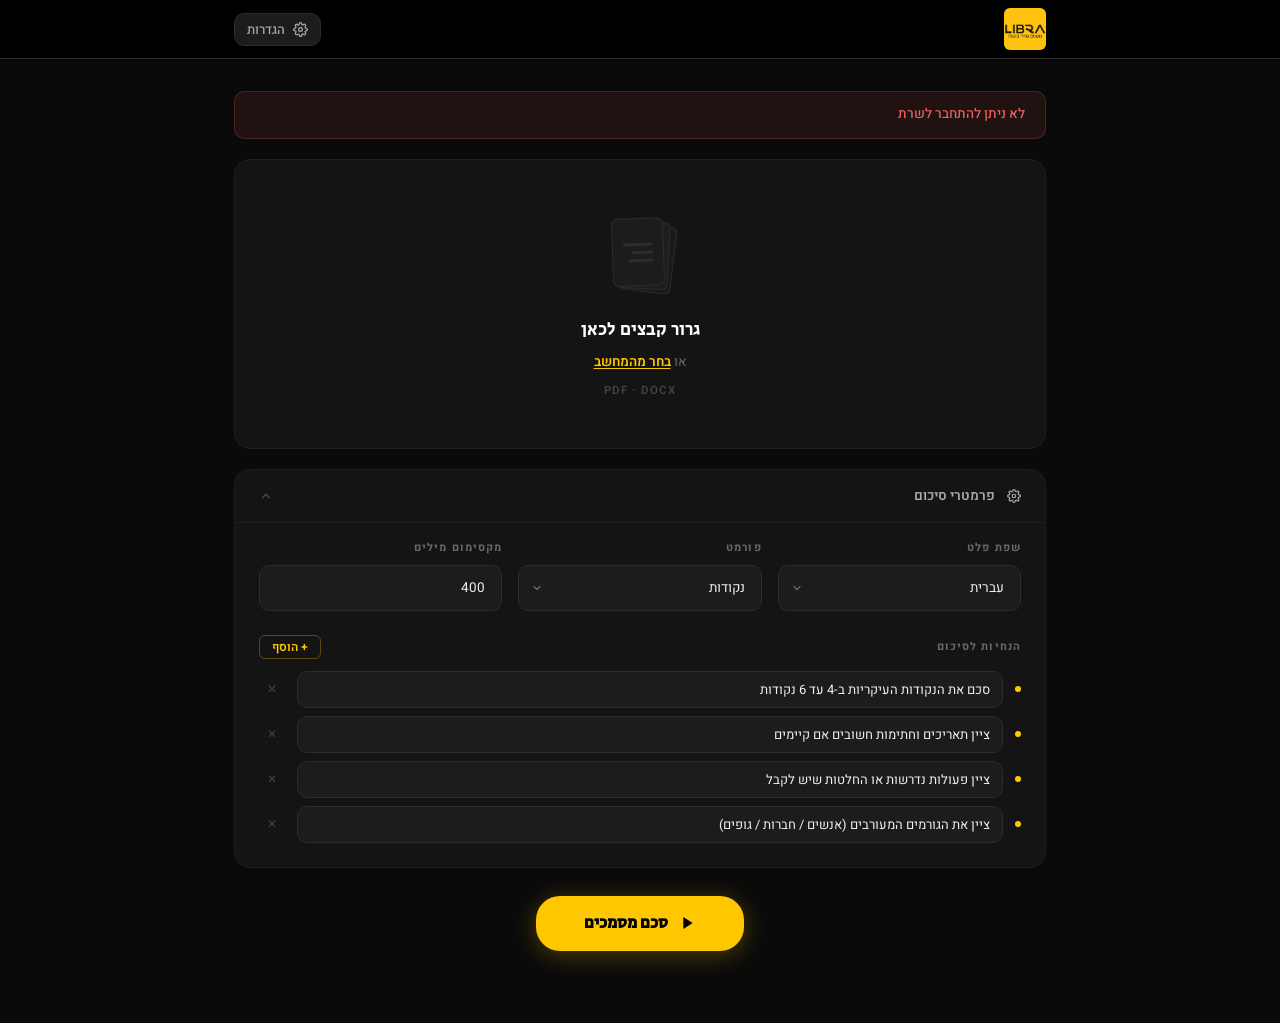
==== commit 25af854d: "Add Libra logo to header Co-Authored-By: Claude Sonnet 4.6 <noreply@anthropic.com>" ====
--- a/static/index.html
+++ b/static/index.html
@@ -15,11 +15,7 @@
   <header class="site-header">
     <div class="header-content">
       <div class="brand">
-        <div class="brand-mark">מ</div>
-        <div class="brand-text">
-          <span class="brand-name">מסכם מסמכים</span>
-          <span class="brand-sub">Claude AI · עברית</span>
-        </div>
+        <img src="libra-logo.png" alt="Libra" class="brand-logo" />
       </div>
       <button class="settings-toggle" id="settingsToggle" aria-label="הגדרות">
         <svg width="15" height="15" viewBox="0 0 24 24" fill="none" stroke="currentColor" stroke-width="2" stroke-linecap="round" stroke-linejoin="round">
--- a/static/style.css
+++ b/static/style.css
@@ -1,46 +1,40 @@
 /* ─── Variables ─────────────────────────────────────────────────────────── */
 :root {
-  /* Warm legal-document palette — OKLCH for perceptual uniformity */
-  --c-bg:           oklch(95.5% 0.010 72);    /* warm cream, not cold gray */
-  --c-surface:      oklch(99.5% 0.004 72);    /* warm near-white */
-  --c-surface-2:    oklch(97%   0.007 72);    /* slightly tinted panels */
-  --c-navy:         oklch(24%   0.065 258);   /* deep ink navy */
-  --c-navy-mid:     oklch(34%   0.072 258);
-  --c-navy-pale:    oklch(94%   0.022 258);   /* pale navy tint */
-  --c-amber:        oklch(62%   0.158 55);    /* warm authority gold */
-  --c-amber-pale:   oklch(94%   0.045 72);    /* pale amber wash */
-  --c-text:         oklch(16%   0.038 258);   /* near-black ink */
-  --c-text-mid:     oklch(38%   0.025 258);
-  --c-text-muted:   oklch(52%   0.020 258);
-  --c-text-faint:   oklch(68%   0.014 258);
-  --c-border:       oklch(86%   0.012 72);
-  --c-border-soft:  oklch(91%   0.008 72);
-  --c-ok:           oklch(51%   0.140 152);
-  --c-ok-bg:        oklch(95%   0.038 152);
-  --c-err:          oklch(54%   0.172 22);
-  --c-err-bg:       oklch(97%   0.025 22);
-  --c-warn-bg:      oklch(95%   0.050 72);
-  --c-warn-text:    oklch(40%   0.110 58);
-
-  /* Typography */
+  --c-bg:           #0a0a0a;
+  --c-surface:      #141414;
+  --c-surface-2:    #1c1c1c;
+  --c-surface-3:    #242424;
+  --c-yellow:       #FFC700;
+  --c-yellow-light: #FFD740;
+  --c-yellow-dim:   #997800;
+  --c-yellow-bg:    rgba(255,199,0,.07);
+  --c-yellow-bg2:   rgba(255,199,0,.13);
+  --c-white:        #FFFFFF;
+  --c-text:         #F0F0F0;
+  --c-text-mid:     #AAAAAA;
+  --c-text-muted:   #686868;
+  --c-text-faint:   #444444;
+  --c-border:       #2c2c2c;
+  --c-border-soft:  #1f1f1f;
+  --c-ok:           #4ade80;
+  --c-ok-bg:        rgba(74,222,128,.10);
+  --c-err:          #f06060;
+  --c-err-bg:       rgba(240,96,96,.10);
+  --c-warn-bg:      rgba(255,199,0,.10);
+  --c-warn-text:    #FFC700;
+
   --f-display: 'Secular One', 'Assistant', sans-serif;
   --f-body:    'Heebo', 'Assistant', system-ui, sans-serif;
 
-  /* 4pt spacing scale */
   --s1:  4px;  --s2:  8px;  --s3:  12px;
   --s4:  16px; --s5:  20px; --s6:  24px;
   --s8:  32px; --s10: 40px; --s12: 48px; --s16: 64px;
 
-  /* Radius */
   --r-sm: 6px; --r-md: 10px; --r-lg: 16px; --r-xl: 24px;
 
-  /* Shadows */
-  --sh-sm:    0 1px 2px oklch(16% 0.04 258 / .06), 0 1px 5px oklch(16% 0.04 258 / .04);
-  --sh-md:    0 2px 8px oklch(16% 0.04 258 / .08), 0 1px 3px oklch(16% 0.04 258 / .05);
-  --sh-lg:    0 8px 28px oklch(16% 0.04 258 / .12), 0 2px 8px oklch(16% 0.04 258 / .06);
-  --sh-paper: 0 1px 0 oklch(84% 0.014 72),
-              0 3px 0 oklch(88% 0.010 72),
-              0 3px 14px oklch(16% 0.04 258 / .07);
+  --sh-sm: 0 1px 4px rgba(0,0,0,.5);
+  --sh-md: 0 4px 20px rgba(0,0,0,.6);
+  --sh-lg: 0 12px 48px rgba(0,0,0,.75);
 }
 
 /* ─── Reset ─────────────────────────────────────────────────────────────── */
@@ -59,11 +53,11 @@
 
 /* ─── Header ─────────────────────────────────────────────────────────────── */
 .site-header {
-  background: var(--c-navy);
+  background: #000;
   position: sticky;
   top: 0;
   z-index: 100;
-  box-shadow: 0 1px 0 oklch(18% 0.05 258);
+  border-bottom: 1px solid var(--c-border);
 }
 
 .header-content {
@@ -76,43 +70,27 @@
   justify-content: space-between;
 }
 
-.brand {
-  display: flex;
-  align-items: center;
-  gap: var(--s3);
-}
-
-.brand-mark {
-  width: 34px;
-  height: 34px;
-  background: var(--c-amber);
-  color: var(--c-navy);
+.brand { display: flex; align-items: center; gap: var(--s3); }
+
+.brand-logo {
+  height: 42px;
+  width: auto;
   border-radius: var(--r-sm);
-  display: flex;
-  align-items: center;
-  justify-content: center;
-  font-family: var(--f-display);
-  font-size: 17px;
-  flex-shrink: 0;
-  box-shadow: 0 1px 4px oklch(16% 0.04 258 / .3);
-}
-
-.brand-text {
-  display: flex;
-  flex-direction: column;
-  gap: 1px;
-}
+  display: block;
+}
+
+.brand-text { display: flex; flex-direction: column; gap: 1px; }
 
 .brand-name {
   font-family: var(--f-display);
   font-size: 15.5px;
-  color: oklch(97% 0.004 72);
+  color: var(--c-white);
   line-height: 1;
 }
 
 .brand-sub {
   font-size: 10.5px;
-  color: oklch(58% 0.030 258);
+  color: var(--c-text-muted);
   line-height: 1;
   letter-spacing: 0.03em;
 }
@@ -122,9 +100,9 @@
   align-items: center;
   gap: var(--s2);
   padding: 6px var(--s3);
-  background: oklch(31% 0.058 258);
-  color: oklch(78% 0.022 258);
-  border: 1px solid oklch(38% 0.060 258);
+  background: var(--c-surface-2);
+  color: var(--c-text-mid);
+  border: 1px solid var(--c-border);
   border-radius: var(--r-md);
   font-family: var(--f-body);
   font-size: 13px;
@@ -134,9 +112,9 @@
 }
 
 .settings-toggle:hover {
-  background: oklch(38% 0.068 258);
-  color: oklch(95% 0.006 72);
-  border-color: oklch(46% 0.068 258);
+  background: var(--c-surface-3);
+  color: var(--c-yellow);
+  border-color: rgba(255,199,0,.4);
 }
 
 /* ─── Settings Drawer ────────────────────────────────────────────────────── */
@@ -150,18 +128,19 @@
 .settings-scrim {
   position: absolute;
   inset: 0;
-  background: oklch(16% 0.038 258 / 0.52);
-  backdrop-filter: blur(3px);
-  -webkit-backdrop-filter: blur(3px);
+  background: rgba(0,0,0,.78);
+  backdrop-filter: blur(4px);
+  -webkit-backdrop-filter: blur(4px);
 }
 
 .settings-drawer {
   position: relative;
   z-index: 1;
-  margin-right: auto; /* RTL: push to left side */
+  margin-right: auto;
   width: min(380px, 100vw);
   height: 100%;
   background: var(--c-surface);
+  border-left: 1px solid var(--c-border);
   box-shadow: var(--sh-lg);
   display: flex;
   flex-direction: column;
@@ -185,7 +164,7 @@
 .drawer-title {
   font-family: var(--f-display);
   font-size: 17px;
-  color: var(--c-navy);
+  color: var(--c-white);
 }
 
 .close-btn {
@@ -199,13 +178,10 @@
   border-radius: var(--r-sm);
   color: var(--c-text-muted);
   cursor: pointer;
-  transition: background 0.14s, color 0.14s;
-}
-
-.close-btn:hover {
-  background: var(--c-surface-2);
-  color: var(--c-text);
-}
+  transition: background 0.14s, color 0.14s, border-color 0.14s;
+}
+
+.close-btn:hover { background: var(--c-err-bg); color: var(--c-err); border-color: rgba(240,96,96,.35); }
 
 .drawer-body {
   padding: var(--s6);
@@ -217,18 +193,14 @@
 }
 
 /* ─── Fields ─────────────────────────────────────────────────────────────── */
-.field-group {
-  display: flex;
-  flex-direction: column;
-  gap: var(--s2);
-}
+.field-group { display: flex; flex-direction: column; gap: var(--s2); }
 
 .field-label {
-  font-size: 11.5px;
+  font-size: 11px;
   font-weight: 700;
   color: var(--c-text-muted);
   text-transform: uppercase;
-  letter-spacing: 0.07em;
+  letter-spacing: 0.10em;
 }
 
 .field-input {
@@ -248,24 +220,20 @@
 
 .field-input:focus {
   outline: none;
-  border-color: var(--c-navy);
-  background: var(--c-surface);
-  box-shadow: 0 0 0 3px var(--c-navy-pale);
+  border-color: var(--c-yellow);
+  background: var(--c-surface-3);
+  box-shadow: 0 0 0 3px rgba(255,199,0,.12);
 }
 
 .field-select {
-  background-image: url("data:image/svg+xml,%3Csvg xmlns='http://www.w3.org/2000/svg' width='12' height='12' viewBox='0 0 24 24' fill='none' stroke='%236b7280' stroke-width='2.5' stroke-linecap='round' stroke-linejoin='round'%3E%3Cpolyline points='6 9 12 15 18 9'/%3E%3C/svg%3E");
+  background-image: url("data:image/svg+xml,%3Csvg xmlns='http://www.w3.org/2000/svg' width='12' height='12' viewBox='0 0 24 24' fill='none' stroke='%23686868' stroke-width='2.5' stroke-linecap='round' stroke-linejoin='round'%3E%3Cpolyline points='6 9 12 15 18 9'/%3E%3C/svg%3E");
   background-repeat: no-repeat;
   background-position: left 12px center;
   padding-left: 36px;
   cursor: pointer;
 }
 
-.input-row {
-  display: flex;
-  gap: var(--s2);
-}
-
+.input-row { display: flex; gap: var(--s2); }
 .input-row .field-input { flex: 1; }
 
 .icon-btn {
@@ -283,11 +251,7 @@
   transition: background 0.14s, color 0.14s, border-color 0.14s;
 }
 
-.icon-btn:hover {
-  background: var(--c-surface);
-  color: var(--c-navy);
-  border-color: var(--c-navy);
-}
+.icon-btn:hover { background: var(--c-surface-3); color: var(--c-yellow); border-color: rgba(255,199,0,.4); }
 
 .key-status {
   font-size: 12.5px;
@@ -308,19 +272,19 @@
   gap: var(--s2);
   width: 100%;
   padding: var(--s3) var(--s6);
-  background: var(--c-navy);
-  color: oklch(97% 0.006 72);
+  background: var(--c-yellow);
+  color: #000;
   border: none;
   border-radius: var(--r-md);
   font-family: var(--f-body);
   font-size: 14px;
-  font-weight: 600;
+  font-weight: 700;
   cursor: pointer;
   transition: background 0.14s;
   margin-top: auto;
 }
 
-.save-btn:hover { background: var(--c-navy-mid); }
+.save-btn:hover { background: var(--c-yellow-light); }
 
 /* ─── Banner ─────────────────────────────────────────────────────────────── */
 .banner {
@@ -331,11 +295,12 @@
   display: flex;
   align-items: center;
   gap: var(--s2);
-}
-
-.banner.warning { background: var(--c-warn-bg); color: var(--c-warn-text); }
-.banner.error   { background: var(--c-err-bg);  color: var(--c-err); }
-.banner.success { background: var(--c-ok-bg);   color: var(--c-ok); }
+  border: 1px solid transparent;
+}
+
+.banner.warning { background: var(--c-warn-bg);  color: var(--c-warn-text); border-color: rgba(255,199,0,.2); }
+.banner.error   { background: var(--c-err-bg);   color: var(--c-err);       border-color: rgba(240,96,96,.2); }
+.banner.success { background: var(--c-ok-bg);    color: var(--c-ok);        border-color: rgba(74,222,128,.2); }
 
 .hidden { display: none !important; }
 
@@ -349,12 +314,10 @@
   gap: var(--s5);
 }
 
-/* Panel = white card with soft border */
 .panel {
   background: var(--c-surface);
   border-radius: var(--r-lg);
   border: 1px solid var(--c-border-soft);
-  box-shadow: var(--sh-sm);
   overflow: hidden;
 }
 
@@ -366,23 +329,13 @@
   position: relative;
 }
 
-.drop-zone:hover    { background: var(--c-amber-pale); }
-.drop-zone.over     { background: var(--c-amber-pale); outline: 2px dashed var(--c-amber); outline-offset: -4px; }
-
-.drop-inner {
-  display: flex;
-  flex-direction: column;
-  align-items: center;
-  gap: var(--s6);
-}
-
-/* Document stack — CSS illustration */
-.doc-stack {
-  position: relative;
-  width: 68px;
-  height: 84px;
-  flex-shrink: 0;
-}
+.drop-zone:hover { background: var(--c-yellow-bg); }
+.drop-zone.over  { background: var(--c-yellow-bg2); outline: 2px dashed var(--c-yellow); outline-offset: -4px; }
+
+.drop-inner { display: flex; flex-direction: column; align-items: center; gap: var(--s6); }
+
+/* Document stack illustration */
+.doc-stack { position: relative; width: 68px; height: 84px; flex-shrink: 0; }
 
 .doc {
   position: absolute;
@@ -390,26 +343,16 @@
   height: 68px;
   border-radius: var(--r-sm);
   border: 1.5px solid var(--c-border);
-  background: var(--c-surface);
+  background: var(--c-surface-2);
   transition: border-color 0.18s, transform 0.22s;
 }
 
-.doc--back {
-  bottom: 0; right: 0;
-  transform: rotate(7deg);
-  background: oklch(92% 0.016 72);
-}
-
-.doc--mid {
-  bottom: 3px; right: 5px;
-  transform: rotate(3deg);
-  background: oklch(96% 0.010 72);
-}
-
+.doc--back  { bottom: 0; right: 0;  transform: rotate(7deg);  background: #1a1a1a; }
+.doc--mid   { bottom: 3px; right: 5px; transform: rotate(3deg);  background: #1e1e1e; }
 .doc--front {
   bottom: 6px; right: 10px;
   transform: rotate(-2deg);
-  background: var(--c-surface);
+  background: var(--c-surface-2);
   display: flex;
   flex-direction: column;
   align-items: center;
@@ -418,12 +361,7 @@
   padding: 10px;
 }
 
-.doc-lines {
-  display: flex;
-  flex-direction: column;
-  gap: 5px;
-  width: 100%;
-}
+.doc-lines { display: flex; flex-direction: column; gap: 5px; width: 100%; }
 
 .doc-lines span {
   display: block;
@@ -437,39 +375,25 @@
 .doc-lines span:nth-child(2) { width: 70%; }
 .doc-lines span:nth-child(3) { width: 85%; }
 
-/* Animate doc stack on hover */
 .drop-zone:hover .doc--back,
-.drop-zone.over  .doc--back  { transform: rotate(9deg) translateY(-2px); border-color: var(--c-amber); }
+.drop-zone.over  .doc--back  { transform: rotate(9deg) translateY(-2px);  border-color: var(--c-yellow); }
 .drop-zone:hover .doc--mid,
-.drop-zone.over  .doc--mid   { transform: rotate(4deg) translateY(-1px); border-color: color-mix(in oklch, var(--c-amber) 60%, var(--c-border)); }
+.drop-zone.over  .doc--mid   { transform: rotate(4deg) translateY(-1px);  border-color: rgba(255,199,0,.45); }
 .drop-zone:hover .doc--front,
-.drop-zone.over  .doc--front { transform: rotate(-3deg) translateY(-1px); border-color: var(--c-amber); }
+.drop-zone.over  .doc--front { transform: rotate(-3deg) translateY(-1px); border-color: var(--c-yellow); }
 .drop-zone:hover .doc-lines span,
-.drop-zone.over  .doc-lines span { background: oklch(75% 0.12 55); }
-
-.drop-copy {
-  text-align: center;
-  display: flex;
-  flex-direction: column;
-  align-items: center;
-  gap: var(--s2);
-}
-
-.drop-headline {
-  font-family: var(--f-display);
-  font-size: 18px;
-  color: var(--c-navy);
-}
-
-.drop-hint {
-  font-size: 13.5px;
-  color: var(--c-text-muted);
-}
+.drop-zone.over  .doc-lines span { background: var(--c-yellow-dim); }
+
+.drop-copy { text-align: center; display: flex; flex-direction: column; align-items: center; gap: var(--s2); }
+
+.drop-headline { font-family: var(--f-display); font-size: 18px; color: var(--c-white); }
+
+.drop-hint { font-size: 13.5px; color: var(--c-text-muted); }
 
 .link-btn {
   background: none;
   border: none;
-  color: var(--c-amber);
+  color: var(--c-yellow);
   font-size: inherit;
   font-family: inherit;
   font-weight: 600;
@@ -480,12 +404,12 @@
   transition: color 0.14s;
 }
 
-.link-btn:hover { color: oklch(52% 0.158 55); }
+.link-btn:hover { color: var(--c-yellow-light); }
 
 .drop-formats {
   font-size: 11.5px;
   color: var(--c-text-faint);
-  letter-spacing: 0.08em;
+  letter-spacing: 0.10em;
   font-weight: 600;
 }
 
@@ -498,14 +422,15 @@
   gap: var(--s2);
   padding: var(--s4) var(--s5);
   background: var(--c-surface-2);
+  border-top: 1px solid var(--c-border-soft);
 }
 
 .file-chip {
   display: inline-flex;
   align-items: center;
   gap: var(--s2);
-  padding: 4px var(--s3) 4px var(--s3);
-  background: var(--c-surface);
+  padding: 4px var(--s3);
+  background: var(--c-surface-3);
   border: 1px solid var(--c-border);
   border-radius: 100px;
   font-size: 12.5px;
@@ -523,18 +448,14 @@
   font-weight: 700;
   padding: 1px 5px;
   border-radius: 3px;
-  background: var(--c-navy-pale);
-  color: var(--c-navy);
+  background: var(--c-yellow-bg2);
+  color: var(--c-yellow);
   letter-spacing: 0.04em;
   text-transform: uppercase;
-}
-
-.chip-name {
-  max-width: 180px;
-  white-space: nowrap;
-  overflow: hidden;
-  text-overflow: ellipsis;
-}
+  border: 1px solid rgba(255,199,0,.22);
+}
+
+.chip-name { max-width: 180px; white-space: nowrap; overflow: hidden; text-overflow: ellipsis; }
 
 .chip-remove {
   width: 17px;
@@ -568,18 +489,13 @@
   font-family: var(--f-body);
   font-size: 13.5px;
   font-weight: 600;
-  color: var(--c-navy);
+  color: var(--c-text-mid);
   transition: background 0.14s;
 }
 
 .panel-toggle:hover { background: var(--c-surface-2); }
 
-.panel-toggle-label {
-  display: flex;
-  align-items: center;
-  gap: var(--s3);
-  color: var(--c-text-mid);
-}
+.panel-toggle-label { display: flex; align-items: center; gap: var(--s3); color: var(--c-text-mid); }
 
 .panel-toggle-arrow {
   color: var(--c-text-faint);
@@ -608,26 +524,22 @@
 /* ─── Parameters ─────────────────────────────────────────────────────────── */
 .params-section { display: flex; flex-direction: column; gap: var(--s3); }
 
-.params-header {
-  display: flex;
-  align-items: center;
-  justify-content: space-between;
-}
+.params-header { display: flex; align-items: center; justify-content: space-between; }
 
 .add-btn {
   font-family: var(--f-body);
   font-size: 12px;
   font-weight: 600;
-  color: var(--c-navy);
+  color: var(--c-yellow);
   background: none;
-  border: 1.5px solid var(--c-border);
+  border: 1.5px solid rgba(255,199,0,.3);
   border-radius: var(--r-sm);
   padding: 2px var(--s3);
   cursor: pointer;
   transition: border-color 0.14s, background 0.14s;
 }
 
-.add-btn:hover { border-color: var(--c-navy); background: var(--c-navy-pale); }
+.add-btn:hover { border-color: var(--c-yellow); background: var(--c-yellow-bg); }
 
 .params-list { display: flex; flex-direction: column; gap: var(--s2); }
 
@@ -647,15 +559,11 @@
   width: 6px;
   height: 6px;
   border-radius: 50%;
-  background: var(--c-amber);
+  background: var(--c-yellow);
   flex-shrink: 0;
 }
 
-.param-item .field-input {
-  flex: 1;
-  padding: var(--s2) var(--s3);
-  font-size: 13px;
-}
+.param-item .field-input { flex: 1; padding: var(--s2) var(--s3); font-size: 13px; }
 
 .param-del {
   width: 26px;
@@ -673,41 +581,39 @@
   transition: background 0.14s, color 0.14s, border-color 0.14s;
 }
 
-.param-del:hover { background: var(--c-err-bg); color: var(--c-err); border-color: oklch(90% 0.045 22); }
+.param-del:hover { background: var(--c-err-bg); color: var(--c-err); border-color: rgba(240,96,96,.3); }
 
 /* ─── Action Row ─────────────────────────────────────────────────────────── */
-.action-row {
-  display: flex;
-  justify-content: center;
-  padding: var(--s2) 0;
-}
+.action-row { display: flex; justify-content: center; padding: var(--s2) 0; }
 
 .summarize-btn {
   display: flex;
   align-items: center;
   gap: var(--s3);
   padding: var(--s4) var(--s12);
-  background: var(--c-navy);
-  color: oklch(97% 0.006 72);
+  background: var(--c-yellow);
+  color: #000;
   border: none;
   border-radius: var(--r-xl);
   font-family: var(--f-display);
   font-size: 16px;
   cursor: pointer;
-  box-shadow: 0 4px 18px oklch(24% 0.065 258 / .28);
+  box-shadow: 0 4px 24px rgba(255,199,0,.28);
   transition: background 0.15s, box-shadow 0.15s, transform 0.1s;
+  font-weight: 700;
 }
 
 .summarize-btn:hover {
-  background: var(--c-navy-mid);
-  box-shadow: 0 6px 24px oklch(24% 0.065 258 / .38);
+  background: var(--c-yellow-light);
+  box-shadow: 0 6px 32px rgba(255,199,0,.42);
   transform: translateY(-2px);
 }
 
-.summarize-btn:active  { transform: translateY(0); }
+.summarize-btn:active { transform: translateY(0); }
 
 .summarize-btn:disabled {
-  background: oklch(65% 0.025 258);
+  background: var(--c-surface-3);
+  color: var(--c-text-faint);
   box-shadow: none;
   cursor: not-allowed;
   transform: none;
@@ -726,65 +632,47 @@
   width: 42px;
   height: 42px;
   border: 3px solid var(--c-border);
-  border-top-color: var(--c-navy);
+  border-top-color: var(--c-yellow);
   border-radius: 50%;
   animation: spin 0.65s linear infinite;
 }
 
 @keyframes spin { to { transform: rotate(360deg); } }
 
-.loading-text {
-  font-size: 13.5px;
-  color: var(--c-text-muted);
-  font-weight: 500;
-}
+.loading-text { font-size: 13.5px; color: var(--c-text-muted); font-weight: 500; }
 
 /* ─── Results ────────────────────────────────────────────────────────────── */
-.results-heading {
-  display: flex;
-  align-items: baseline;
-  gap: var(--s3);
-  margin-bottom: var(--s5);
-}
-
-.results-title {
-  font-family: var(--f-display);
-  font-size: 20px;
-  color: var(--c-navy);
-}
-
-.results-count {
-  font-size: 13px;
-  color: var(--c-text-muted);
-  font-weight: 500;
-}
-
-.results-list {
-  display: flex;
-  flex-direction: column;
-  gap: var(--s6);
-}
-
-/* Paper-stack card — the memorable detail */
+.results-heading { display: flex; align-items: baseline; gap: var(--s3); margin-bottom: var(--s5); }
+
+.results-title { font-family: var(--f-display); font-size: 20px; color: var(--c-white); }
+
+.results-count { font-size: 13px; color: var(--c-text-muted); font-weight: 500; }
+
+.results-list { display: flex; flex-direction: column; gap: var(--s6); }
+
+/* ─── Result Card ────────────────────────────────────────────────────────── */
 .result-card {
   background: var(--c-surface);
   border-radius: var(--r-lg);
   border: 1px solid var(--c-border-soft);
-  box-shadow: var(--sh-paper);
   overflow: hidden;
-  animation: cardIn 0.28s cubic-bezier(0.22, 1, 0.36, 1) both;
+  animation: cardIn 0.3s cubic-bezier(0.22, 1, 0.36, 1) both;
 }
 
 @keyframes cardIn {
-  from { opacity: 0; transform: translateY(10px); }
+  from { opacity: 0; transform: translateY(12px); }
   to   { opacity: 1; transform: translateY(0); }
 }
 
-.result-card.is-error {
-  background: var(--c-err-bg);
-  border-color: oklch(90% 0.040 22);
-  box-shadow: var(--sh-sm);
-}
+/* Yellow accent bar on top of every successful card */
+.result-card:not(.is-error)::before {
+  content: '';
+  display: block;
+  height: 3px;
+  background: linear-gradient(90deg, var(--c-yellow) 0%, rgba(255,199,0,.2) 100%);
+}
+
+.result-card.is-error { background: var(--c-err-bg); border-color: rgba(240,96,96,.2); }
 
 .result-card-head {
   display: flex;
@@ -800,7 +688,7 @@
 .result-filename {
   font-family: var(--f-display);
   font-size: 15px;
-  color: var(--c-navy);
+  color: var(--c-white);
   white-space: nowrap;
   overflow: hidden;
   text-overflow: ellipsis;
@@ -824,13 +712,10 @@
   background: var(--c-warn-bg);
   color: var(--c-warn-text);
   letter-spacing: 0.03em;
-}
-
-.result-actions {
-  display: flex;
-  gap: var(--s2);
-  flex-shrink: 0;
-}
+  border: 1px solid rgba(255,199,0,.22);
+}
+
+.result-actions { display: flex; gap: var(--s2); flex-shrink: 0; }
 
 .export-btn {
   display: inline-flex;
@@ -838,26 +723,88 @@
   gap: 5px;
   padding: 5px var(--s3);
   background: var(--c-surface-2);
-  color: var(--c-navy);
+  color: var(--c-text-mid);
   border: 1px solid var(--c-border);
   border-radius: var(--r-md);
   font-family: var(--f-body);
   font-size: 12px;
   font-weight: 600;
   cursor: pointer;
-  transition: background 0.14s, border-color 0.14s;
-}
-
-.export-btn:hover { background: var(--c-navy-pale); border-color: var(--c-navy); }
-
-.result-body {
-  padding: var(--s6) var(--s8);
-  font-size: 14.5px;
+  transition: background 0.14s, border-color 0.14s, color 0.14s;
+}
+
+.export-btn:hover {
+  background: var(--c-yellow-bg2);
+  border-color: rgba(255,199,0,.4);
+  color: var(--c-yellow);
+}
+
+/* ─── Summary Body ───────────────────────────────────────────────────────── */
+.result-body { padding: var(--s6) var(--s6); }
+
+/* Bullet list */
+.summary-list {
+  list-style: none;
+  display: flex;
+  flex-direction: column;
+  direction: rtl;
+}
+
+.summary-item {
+  display: flex;
+  align-items: flex-start;
+  gap: var(--s4);
+  padding: var(--s4) var(--s2);
+  border-bottom: 1px solid var(--c-border-soft);
+  direction: rtl;
+  animation: itemIn 0.3s ease-out both;
+}
+
+.summary-item:last-child { border-bottom: none; }
+
+@keyframes itemIn {
+  from { opacity: 0; transform: translateX(10px); }
+  to   { opacity: 1; transform: translateX(0); }
+}
+
+/* Numbered badge — sits on the right (start side in RTL) */
+.summary-bullet {
+  flex-shrink: 0;
+  min-width: 28px;
+  height: 28px;
+  background: var(--c-yellow-bg);
+  border: 1px solid rgba(255,199,0,.22);
+  border-radius: 50%;
+  display: flex;
+  align-items: center;
+  justify-content: center;
+  font-size: 11px;
+  font-weight: 700;
+  color: var(--c-yellow);
+  margin-top: 3px;
+}
+
+.summary-text {
+  flex: 1;
+  font-size: 15px;
   line-height: 1.85;
   color: var(--c-text);
-  white-space: pre-wrap;
   text-align: right;
 }
+
+/* Paragraph mode */
+.summary-para {
+  font-size: 15px;
+  line-height: 1.85;
+  color: var(--c-text);
+  text-align: right;
+  direction: rtl;
+  padding-bottom: var(--s4);
+  margin-bottom: var(--s4);
+  border-bottom: 1px solid var(--c-border-soft);
+}
+
+.summary-para:last-child { border-bottom: none; margin-bottom: 0; padding-bottom: 0; }
 
 .result-error-body {
   padding: var(--s5) var(--s6);
@@ -868,12 +815,13 @@
 
 /* ─── Responsive ─────────────────────────────────────────────────────────── */
 @media (max-width: 600px) {
-  .header-content { padding: 0 var(--s4); }
-  .brand-sub      { display: none; }
-  .main           { padding: var(--s5) var(--s4) var(--s12); gap: var(--s4); }
-  .config-grid    { grid-template-columns: 1fr; }
-  .result-card-head { flex-direction: column; gap: var(--s3); }
-  .summarize-btn  { padding: var(--s4) var(--s8); }
-  .settings-drawer { width: 100vw; }
-  .result-body    { padding: var(--s5) var(--s4); }
-}
+  .header-content    { padding: 0 var(--s4); }
+  .brand-sub         { display: none; }
+  .main              { padding: var(--s5) var(--s4) var(--s12); gap: var(--s4); }
+  .config-grid       { grid-template-columns: 1fr; }
+  .result-card-head  { flex-direction: column; gap: var(--s3); }
+  .summarize-btn     { padding: var(--s4) var(--s8); }
+  .settings-drawer   { width: 100vw; }
+  .result-body       { padding: var(--s4) var(--s4); }
+  .summary-item      { gap: var(--s3); }
+}
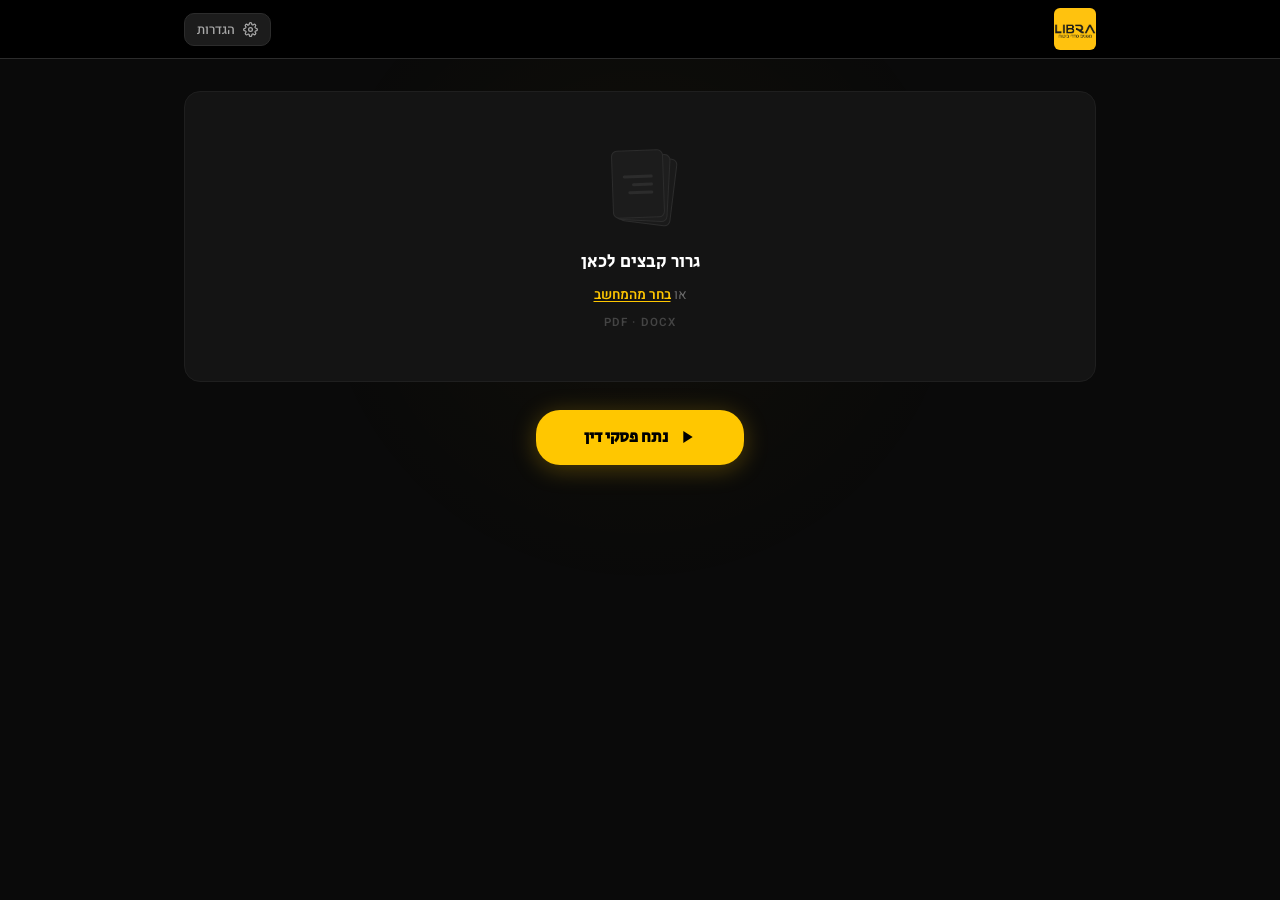
==== commit 3d4adee4: "Sync all changes to root for Vercel deployment - Add court_analyze and analyze_export routers - Add " ====
--- a/static/index.html
+++ b/static/index.html
@@ -3,7 +3,7 @@
 <head>
   <meta charset="UTF-8" />
   <meta name="viewport" content="width=device-width, initial-scale=1.0" />
-  <title>מסכם מסמכים</title>
+  <title>פסקי דין — ליברה</title>
   <link rel="preconnect" href="https://fonts.googleapis.com">
   <link rel="preconnect" href="https://fonts.gstatic.com" crossorigin>
   <link href="https://fonts.googleapis.com/css2?family=Secular+One&family=Heebo:wght@300;400;500;600;700;800&display=swap" rel="stylesheet">
@@ -42,9 +42,10 @@
         <div class="field-group">
           <label class="field-label" for="apiKeyInput">Claude API Key</label>
           <div class="input-row">
-            <input type="password" id="apiKeyInput" class="field-input" placeholder="sk-ant-api03-…" autocomplete="off" />
-            <button class="icon-btn" id="toggleKeyBtn" onclick="toggleKeyVisibility()" title="הצג/הסתר">
-              <svg width="15" height="15" viewBox="0 0 24 24" fill="none" stroke="currentColor" stroke-width="2" stroke-linecap="round" stroke-linejoin="round">
+            <input type="password" id="apiKeyInput" class="field-input"
+                   placeholder="sk-ant-..." autocomplete="off" dir="ltr" />
+            <button class="icon-btn" id="toggleKeyBtn" onclick="toggleKeyVisibility()" title="הצג/הסתר" type="button">
+              <svg id="eyeIcon" width="16" height="16" viewBox="0 0 24 24" fill="none" stroke="currentColor" stroke-width="2" stroke-linecap="round" stroke-linejoin="round">
                 <path d="M1 12s4-8 11-8 11 8 11 8-4 8-11 8-11-8-11-8z"/>
                 <circle cx="12" cy="12" r="3"/>
               </svg>
@@ -102,77 +103,51 @@
       <div id="fileList" class="file-chips hidden"></div>
     </section>
 
-    <!-- Config -->
-    <section class="panel">
-      <button class="panel-toggle" id="configToggle" onclick="toggleConfig()" type="button">
-        <span class="panel-toggle-label">
-          <svg width="14" height="14" viewBox="0 0 24 24" fill="none" stroke="currentColor" stroke-width="2" stroke-linecap="round" stroke-linejoin="round">
-            <circle cx="12" cy="12" r="3"/>
-            <path d="M19.4 15a1.65 1.65 0 0 0 .33 1.82l.06.06a2 2 0 0 1-2.83 2.83l-.06-.06a1.65 1.65 0 0 0-1.82-.33 1.65 1.65 0 0 0-1 1.51V21a2 2 0 0 1-4 0v-.09A1.65 1.65 0 0 0 9 19.4a1.65 1.65 0 0 0-1.82.33l-.06.06a2 2 0 0 1-2.83-2.83l.06-.06A1.65 1.65 0 0 0 4.68 15a1.65 1.65 0 0 0-1.51-1H3a2 2 0 0 1 0-4h.09A1.65 1.65 0 0 0 4.6 9a1.65 1.65 0 0 0-.33-1.82l-.06-.06a2 2 0 0 1 2.83-2.83l.06.06A1.65 1.65 0 0 0 9 4.68a1.65 1.65 0 0 0 1-1.51V3a2 2 0 0 1 4 0v.09a1.65 1.65 0 0 0 1 1.51 1.65 1.65 0 0 0 1.82-.33l.06-.06a2 2 0 0 1 2.83 2.83l-.06.06A1.65 1.65 0 0 0 19.4 9a1.65 1.65 0 0 0 1.51 1H21a2 2 0 0 1 0 4h-.09a1.65 1.65 0 0 0-1.51 1z"/>
-          </svg>
-          פרמטרי סיכום
-        </span>
-        <span class="panel-toggle-arrow open" id="configArrow">
-          <svg width="14" height="14" viewBox="0 0 24 24" fill="none" stroke="currentColor" stroke-width="2.5" stroke-linecap="round" stroke-linejoin="round"><polyline points="6 9 12 15 18 9"/></svg>
-        </span>
-      </button>
-
-      <div class="config-body" id="configBody">
-        <div class="config-grid">
-          <div class="field-group">
-            <label class="field-label" for="language">שפת פלט</label>
-            <select id="language" class="field-input field-select">
-              <option value="עברית">עברית</option>
-              <option value="English">English</option>
-              <option value="ערבית">ערבית</option>
-            </select>
-          </div>
-          <div class="field-group">
-            <label class="field-label" for="format">פורמט</label>
-            <select id="format" class="field-input field-select">
-              <option value="bullet_points">נקודות</option>
-              <option value="paragraph">פסקה</option>
-            </select>
-          </div>
-          <div class="field-group">
-            <label class="field-label" for="maxLength">מקסימום מילים</label>
-            <input type="number" id="maxLength" class="field-input" value="400" min="50" max="2000" />
-          </div>
-        </div>
-
-        <div class="params-section">
-          <div class="params-header">
-            <span class="field-label">הנחיות לסיכום</span>
-            <button class="add-btn" onclick="addParameter()" type="button">+ הוסף</button>
-          </div>
-          <div id="paramsList" class="params-list"></div>
-        </div>
-      </div>
-    </section>
-
-    <!-- Summarize -->
+    <!-- Action -->
     <div class="action-row">
-      <button id="summarizeBtn" class="summarize-btn" onclick="summarize()" type="button">
+      <button id="analyzeBtn" class="primary-btn" onclick="analyzeDocuments()" type="button">
         <svg width="16" height="16" viewBox="0 0 24 24" fill="currentColor">
           <polygon points="5 3 19 12 5 21 5 3"/>
         </svg>
-        סכם מסמכים
+        נתח פסקי דין
       </button>
     </div>
 
     <!-- Loading -->
     <div id="loadingState" class="loading-state hidden">
       <div class="loading-ring"></div>
-      <p id="loadingText" class="loading-text">מעבד...</p>
+      <p id="loadingText" class="loading-text">מנתח פסקי דין…</p>
     </div>
 
-    <!-- Results -->
-    <section id="resultsSection" class="hidden">
+    <!-- Court Analysis Table -->
+    <section id="verdictSection" class="hidden">
       <div class="results-heading">
-        <h2 class="results-title">סיכומים</h2>
-        <span id="resultsCount" class="results-count"></span>
+        <h2 class="results-title">טבלת פסקי דין</h2>
+        <span id="verdictCount" class="results-count"></span>
+        <button id="excelBtn" class="export-excel-btn" onclick="exportExcel()" type="button">
+          <svg width="14" height="14" viewBox="0 0 24 24" fill="none" stroke="currentColor" stroke-width="2" stroke-linecap="round" stroke-linejoin="round">
+            <path d="M21 15v4a2 2 0 0 1-2 2H5a2 2 0 0 1-2-2v-4"/>
+            <polyline points="7 10 12 15 17 10"/><line x1="12" y1="15" x2="12" y2="3"/>
+          </svg>
+          הורד כאקסל
+        </button>
       </div>
-      <div id="resultsContainer" class="results-list"></div>
+
+      <div class="table-wrap">
+        <table id="verdictTable" class="verdict-table">
+          <thead>
+            <tr>
+              <th>בית המשפט בו התקיים הדיון</th>
+              <th>השופט ששפט באותו דיון</th>
+              <th>תאור המקרה</th>
+              <th>פסק הדין במלל</th>
+              <th>הסכום שיש לליברה לשלם לפני מעמ</th>
+              <th>הסכום שיש לליברה לשלם אחרי מעמ</th>
+            </tr>
+          </thead>
+          <tbody id="verdictTableBody"></tbody>
+        </table>
+      </div>
     </section>
 
   </main>
--- a/static/style.css
+++ b/static/style.css
@@ -35,6 +35,10 @@
   --sh-sm: 0 1px 4px rgba(0,0,0,.5);
   --sh-md: 0 4px 20px rgba(0,0,0,.6);
   --sh-lg: 0 12px 48px rgba(0,0,0,.75);
+
+  --spring-soft:   cubic-bezier(0.22, 1, 0.36, 1);
+  --spring-medium: cubic-bezier(0.34, 1.40, 0.64, 1);
+  --spring-bouncy: cubic-bezier(0.34, 1.56, 0.64, 1);
 }
 
 /* ─── Reset ─────────────────────────────────────────────────────────────── */
@@ -49,11 +53,37 @@
   background: var(--c-bg);
   min-height: 100vh;
   direction: rtl;
+  position: relative;
+  isolation: isolate;
+}
+
+body::before {
+  content: '';
+  position: fixed;
+  top: -10%;
+  left: 50%;
+  transform: translateX(-50%);
+  width: 70vw;
+  height: 70vw;
+  max-width: 700px;
+  max-height: 700px;
+  border-radius: 50%;
+  background: radial-gradient(circle, rgba(255,199,0,0.032) 0%, transparent 68%);
+  pointer-events: none;
+  z-index: -1;
+  animation: ambientPulse 9s ease-in-out infinite;
+}
+
+@keyframes ambientPulse {
+  0%, 100% { opacity: 0.55; transform: translateX(-50%) scale(1); }
+  50%       { opacity: 1;    transform: translateX(-50%) scale(1.12); }
 }
 
 /* ─── Header ─────────────────────────────────────────────────────────────── */
 .site-header {
-  background: #000;
+  background: rgba(0,0,0,0.92);
+  backdrop-filter: blur(12px);
+  -webkit-backdrop-filter: blur(12px);
   position: sticky;
   top: 0;
   z-index: 100;
@@ -61,7 +91,7 @@
 }
 
 .header-content {
-  max-width: 860px;
+  max-width: 960px;
   margin: 0 auto;
   padding: 0 var(--s6);
   height: 58px;
@@ -77,22 +107,6 @@
   width: auto;
   border-radius: var(--r-sm);
   display: block;
-}
-
-.brand-text { display: flex; flex-direction: column; gap: 1px; }
-
-.brand-name {
-  font-family: var(--f-display);
-  font-size: 15.5px;
-  color: var(--c-white);
-  line-height: 1;
-}
-
-.brand-sub {
-  font-size: 10.5px;
-  color: var(--c-text-muted);
-  line-height: 1;
-  letter-spacing: 0.03em;
 }
 
 .settings-toggle {
@@ -108,14 +122,17 @@
   font-size: 13px;
   font-weight: 500;
   cursor: pointer;
-  transition: background 0.15s, color 0.15s, border-color 0.15s;
+  transition: background 0.18s, color 0.18s, border-color 0.18s, transform 0.18s var(--spring-bouncy);
 }
 
 .settings-toggle:hover {
   background: var(--c-surface-3);
   color: var(--c-yellow);
   border-color: rgba(255,199,0,.4);
-}
+  transform: translateY(-1px);
+}
+
+.settings-toggle:active { transform: translateY(0); }
 
 /* ─── Settings Drawer ────────────────────────────────────────────────────── */
 .settings-overlay {
@@ -131,7 +148,10 @@
   background: rgba(0,0,0,.78);
   backdrop-filter: blur(4px);
   -webkit-backdrop-filter: blur(4px);
-}
+  transition: opacity 0.22s ease;
+}
+
+.settings-overlay.is-closing .settings-scrim { opacity: 0; }
 
 .settings-drawer {
   position: relative;
@@ -144,12 +164,21 @@
   box-shadow: var(--sh-lg);
   display: flex;
   flex-direction: column;
-  animation: slideInLeft 0.24s cubic-bezier(0.22, 1, 0.36, 1);
+  animation: slideInLeft 0.32s var(--spring-medium) both;
+}
+
+.settings-drawer.is-closing {
+  animation: slideOutLeft 0.22s cubic-bezier(0.4, 0, 1, 1) forwards;
 }
 
 @keyframes slideInLeft {
   from { transform: translateX(-100%); }
   to   { transform: translateX(0); }
+}
+
+@keyframes slideOutLeft {
+  from { transform: translateX(0); }
+  to   { transform: translateX(-100%); }
 }
 
 .drawer-header {
@@ -178,10 +207,15 @@
   border-radius: var(--r-sm);
   color: var(--c-text-muted);
   cursor: pointer;
-  transition: background 0.14s, color 0.14s, border-color 0.14s;
-}
-
-.close-btn:hover { background: var(--c-err-bg); color: var(--c-err); border-color: rgba(240,96,96,.35); }
+  transition: background 0.16s, color 0.16s, border-color 0.16s, transform 0.18s var(--spring-bouncy);
+}
+
+.close-btn:hover {
+  background: var(--c-err-bg);
+  color: var(--c-err);
+  border-color: rgba(240,96,96,.35);
+  transform: rotate(90deg) scale(1.1);
+}
 
 .drawer-body {
   padding: var(--s6);
@@ -213,7 +247,7 @@
   font-size: 13.5px;
   color: var(--c-text);
   direction: rtl;
-  transition: border-color 0.14s, background 0.14s, box-shadow 0.14s;
+  transition: border-color 0.16s, background 0.16s, box-shadow 0.16s;
   appearance: none;
   -webkit-appearance: none;
 }
@@ -248,7 +282,7 @@
   border-radius: var(--r-md);
   color: var(--c-text-muted);
   cursor: pointer;
-  transition: background 0.14s, color 0.14s, border-color 0.14s;
+  transition: background 0.16s, color 0.16s, border-color 0.16s;
 }
 
 .icon-btn:hover { background: var(--c-surface-3); color: var(--c-yellow); border-color: rgba(255,199,0,.4); }
@@ -280,11 +314,17 @@
   font-size: 14px;
   font-weight: 700;
   cursor: pointer;
-  transition: background 0.14s;
+  transition: background 0.16s, transform 0.22s var(--spring-bouncy), box-shadow 0.16s;
   margin-top: auto;
 }
 
-.save-btn:hover { background: var(--c-yellow-light); }
+.save-btn:hover {
+  background: var(--c-yellow-light);
+  transform: translateY(-2px);
+  box-shadow: 0 6px 20px rgba(255,199,0,.3);
+}
+
+.save-btn:active { transform: translateY(0); }
 
 /* ─── Banner ─────────────────────────────────────────────────────────────── */
 .banner {
@@ -296,6 +336,12 @@
   align-items: center;
   gap: var(--s2);
   border: 1px solid transparent;
+  animation: bannerIn 0.3s var(--spring-soft) both;
+}
+
+@keyframes bannerIn {
+  from { opacity: 0; transform: translateY(-6px); }
+  to   { opacity: 1; transform: translateY(0); }
 }
 
 .banner.warning { background: var(--c-warn-bg);  color: var(--c-warn-text); border-color: rgba(255,199,0,.2); }
@@ -306,7 +352,7 @@
 
 /* ─── Main Layout ────────────────────────────────────────────────────────── */
 .main {
-  max-width: 860px;
+  max-width: 960px;
   margin: 0 auto;
   padding: var(--s8) var(--s6) var(--s16);
   display: flex;
@@ -319,13 +365,16 @@
   border-radius: var(--r-lg);
   border: 1px solid var(--c-border-soft);
   overflow: hidden;
-}
+  transition: border-color 0.2s;
+}
+
+.panel:focus-within { border-color: rgba(255,199,0,.18); }
 
 /* ─── Drop Zone ──────────────────────────────────────────────────────────── */
 .drop-zone {
   padding: var(--s12) var(--s6);
   cursor: pointer;
-  transition: background 0.18s;
+  transition: background 0.22s;
   position: relative;
 }
 
@@ -334,7 +383,6 @@
 
 .drop-inner { display: flex; flex-direction: column; align-items: center; gap: var(--s6); }
 
-/* Document stack illustration */
 .doc-stack { position: relative; width: 68px; height: 84px; flex-shrink: 0; }
 
 .doc {
@@ -344,7 +392,7 @@
   border-radius: var(--r-sm);
   border: 1.5px solid var(--c-border);
   background: var(--c-surface-2);
-  transition: border-color 0.18s, transform 0.22s;
+  transition: border-color 0.22s, transform 0.35s var(--spring-soft);
 }
 
 .doc--back  { bottom: 0; right: 0;  transform: rotate(7deg);  background: #1a1a1a; }
@@ -368,7 +416,7 @@
   height: 3px;
   background: var(--c-border);
   border-radius: 2px;
-  transition: background 0.18s;
+  transition: background 0.22s, width 0.3s var(--spring-soft);
 }
 
 .doc-lines span:nth-child(1) { width: 100%; }
@@ -376,18 +424,16 @@
 .doc-lines span:nth-child(3) { width: 85%; }
 
 .drop-zone:hover .doc--back,
-.drop-zone.over  .doc--back  { transform: rotate(9deg) translateY(-2px);  border-color: var(--c-yellow); }
+.drop-zone.over  .doc--back  { transform: rotate(10deg) translateY(-4px);  border-color: var(--c-yellow); }
 .drop-zone:hover .doc--mid,
-.drop-zone.over  .doc--mid   { transform: rotate(4deg) translateY(-1px);  border-color: rgba(255,199,0,.45); }
+.drop-zone.over  .doc--mid   { transform: rotate(4.5deg) translateY(-2px); border-color: rgba(255,199,0,.45); }
 .drop-zone:hover .doc--front,
-.drop-zone.over  .doc--front { transform: rotate(-3deg) translateY(-1px); border-color: var(--c-yellow); }
+.drop-zone.over  .doc--front { transform: rotate(-3.5deg) translateY(-2px) scale(1.02); border-color: var(--c-yellow); }
 .drop-zone:hover .doc-lines span,
 .drop-zone.over  .doc-lines span { background: var(--c-yellow-dim); }
 
 .drop-copy { text-align: center; display: flex; flex-direction: column; align-items: center; gap: var(--s2); }
-
 .drop-headline { font-family: var(--f-display); font-size: 18px; color: var(--c-white); }
-
 .drop-hint { font-size: 13.5px; color: var(--c-text-muted); }
 
 .link-btn {
@@ -435,12 +481,25 @@
   border-radius: 100px;
   font-size: 12.5px;
   color: var(--c-text-mid);
-  animation: popIn 0.18s cubic-bezier(0.34, 1.56, 0.64, 1);
-}
-
-@keyframes popIn {
-  from { transform: scale(0.85); opacity: 0; }
-  to   { transform: scale(1);    opacity: 1; }
+  animation: chipIn 0.42s var(--spring-bouncy) both;
+  transition: border-color 0.16s, background 0.16s;
+}
+
+.file-chip:hover { border-color: rgba(255,199,0,.3); background: var(--c-surface); }
+
+@keyframes chipIn {
+  0%   { transform: scale(0.6) translateY(6px); opacity: 0; }
+  60%  { transform: scale(1.05) translateY(-2px); opacity: 1; }
+  100% { transform: scale(1) translateY(0); opacity: 1; }
+}
+
+.file-chip.removing {
+  animation: chipOut 0.22s cubic-bezier(0.4, 0, 1, 1) forwards;
+  pointer-events: none;
+}
+
+@keyframes chipOut {
+  to { transform: scale(0.7) translateY(5px); opacity: 0; }
 }
 
 .chip-ext {
@@ -470,123 +529,24 @@
   font-size: 11px;
   border-radius: 50%;
   padding: 0;
-  transition: background 0.14s, color 0.14s;
+  transition: background 0.14s, color 0.14s, transform 0.2s var(--spring-bouncy);
   flex-shrink: 0;
 }
 
-.chip-remove:hover { background: var(--c-err-bg); color: var(--c-err); }
-
-/* ─── Config Panel ───────────────────────────────────────────────────────── */
-.panel-toggle {
-  width: 100%;
-  display: flex;
-  align-items: center;
-  justify-content: space-between;
-  padding: var(--s4) var(--s6);
-  background: none;
-  border: none;
-  cursor: pointer;
-  font-family: var(--f-body);
-  font-size: 13.5px;
-  font-weight: 600;
-  color: var(--c-text-mid);
-  transition: background 0.14s;
-}
-
-.panel-toggle:hover { background: var(--c-surface-2); }
-
-.panel-toggle-label { display: flex; align-items: center; gap: var(--s3); color: var(--c-text-mid); }
-
-.panel-toggle-arrow {
-  color: var(--c-text-faint);
-  transition: transform 0.22s cubic-bezier(0.4, 0, 0.2, 1);
-  display: flex;
-}
-
-.panel-toggle-arrow.open { transform: rotate(180deg); }
-
-.config-body {
-  padding: var(--s4) var(--s6) var(--s6);
-  border-top: 1px solid var(--c-border-soft);
-  display: flex;
-  flex-direction: column;
-  gap: var(--s6);
-}
-
-.config-body.collapsed { display: none; }
-
-.config-grid {
-  display: grid;
-  grid-template-columns: repeat(auto-fit, minmax(175px, 1fr));
-  gap: var(--s4);
-}
-
-/* ─── Parameters ─────────────────────────────────────────────────────────── */
-.params-section { display: flex; flex-direction: column; gap: var(--s3); }
-
-.params-header { display: flex; align-items: center; justify-content: space-between; }
-
-.add-btn {
-  font-family: var(--f-body);
-  font-size: 12px;
-  font-weight: 600;
-  color: var(--c-yellow);
-  background: none;
-  border: 1.5px solid rgba(255,199,0,.3);
-  border-radius: var(--r-sm);
-  padding: 2px var(--s3);
-  cursor: pointer;
-  transition: border-color 0.14s, background 0.14s;
-}
-
-.add-btn:hover { border-color: var(--c-yellow); background: var(--c-yellow-bg); }
-
-.params-list { display: flex; flex-direction: column; gap: var(--s2); }
-
-.param-item {
-  display: flex;
-  align-items: center;
-  gap: var(--s3);
-  animation: slideDown 0.18s ease-out;
-}
-
-@keyframes slideDown {
-  from { opacity: 0; transform: translateY(-6px); }
-  to   { opacity: 1; transform: translateY(0); }
-}
-
-.param-dot {
-  width: 6px;
-  height: 6px;
-  border-radius: 50%;
-  background: var(--c-yellow);
-  flex-shrink: 0;
-}
-
-.param-item .field-input { flex: 1; padding: var(--s2) var(--s3); font-size: 13px; }
-
-.param-del {
-  width: 26px;
-  height: 26px;
-  flex-shrink: 0;
-  display: flex;
-  align-items: center;
+.chip-remove:hover {
+  background: var(--c-err-bg);
+  color: var(--c-err);
+  transform: rotate(90deg) scale(1.2);
+}
+
+/* ─── Action Row ─────────────────────────────────────────────────────────── */
+.action-row {
+  display: flex;
   justify-content: center;
-  background: none;
-  border: 1px solid transparent;
-  border-radius: var(--r-sm);
-  color: var(--c-text-faint);
-  cursor: pointer;
-  font-size: 12px;
-  transition: background 0.14s, color 0.14s, border-color 0.14s;
-}
-
-.param-del:hover { background: var(--c-err-bg); color: var(--c-err); border-color: rgba(240,96,96,.3); }
-
-/* ─── Action Row ─────────────────────────────────────────────────────────── */
-.action-row { display: flex; justify-content: center; padding: var(--s2) 0; }
-
-.summarize-btn {
+  padding: var(--s2) 0;
+}
+
+.primary-btn {
   display: flex;
   align-items: center;
   gap: var(--s3);
@@ -597,26 +557,36 @@
   border-radius: var(--r-xl);
   font-family: var(--f-display);
   font-size: 16px;
+  font-weight: 700;
   cursor: pointer;
   box-shadow: 0 4px 24px rgba(255,199,0,.28);
-  transition: background 0.15s, box-shadow 0.15s, transform 0.1s;
-  font-weight: 700;
-}
-
-.summarize-btn:hover {
+  transition: background 0.15s, box-shadow 0.18s, transform 0.22s var(--spring-bouncy);
+}
+
+.primary-btn:hover {
   background: var(--c-yellow-light);
-  box-shadow: 0 6px 32px rgba(255,199,0,.42);
+  box-shadow: 0 8px 36px rgba(255,199,0,.46);
   transform: translateY(-2px);
 }
 
-.summarize-btn:active { transform: translateY(0); }
-
-.summarize-btn:disabled {
+.primary-btn:active { transform: translateY(0); }
+
+.primary-btn:disabled {
   background: var(--c-surface-3);
   color: var(--c-text-faint);
   box-shadow: none;
   cursor: not-allowed;
-  transform: none;
+  transform: none !important;
+}
+
+.btn-spinner {
+  width: 15px;
+  height: 15px;
+  border: 2px solid rgba(0,0,0,0.25);
+  border-top-color: #000;
+  border-radius: 50%;
+  animation: spin 0.6s linear infinite;
+  flex-shrink: 0;
 }
 
 /* ─── Loading ────────────────────────────────────────────────────────────── */
@@ -626,202 +596,183 @@
   align-items: center;
   gap: var(--s4);
   padding: var(--s12);
+  position: relative;
+}
+
+.loading-state::before {
+  content: '';
+  position: absolute;
+  top: 50%;
+  left: 50%;
+  transform: translate(-50%, -50%);
+  width: 120px;
+  height: 120px;
+  border-radius: 50%;
+  background: radial-gradient(circle, rgba(255,199,0,0.08), transparent 70%);
+  animation: loadGlow 2.2s ease-in-out infinite;
+  pointer-events: none;
+}
+
+@keyframes loadGlow {
+  0%, 100% { transform: translate(-50%, -50%) scale(0.8); opacity: 0.5; }
+  50%       { transform: translate(-50%, -50%) scale(1.2); opacity: 1; }
 }
 
 .loading-ring {
-  width: 42px;
-  height: 42px;
+  width: 44px;
+  height: 44px;
   border: 3px solid var(--c-border);
   border-top-color: var(--c-yellow);
   border-radius: 50%;
   animation: spin 0.65s linear infinite;
+  box-shadow: 0 0 18px rgba(255,199,0,.22);
+  filter: drop-shadow(0 0 5px rgba(255,199,0,.35));
+  position: relative;
+  z-index: 1;
 }
 
 @keyframes spin { to { transform: rotate(360deg); } }
 
-.loading-text { font-size: 13.5px; color: var(--c-text-muted); font-weight: 500; }
-
-/* ─── Results ────────────────────────────────────────────────────────────── */
-.results-heading { display: flex; align-items: baseline; gap: var(--s3); margin-bottom: var(--s5); }
-
-.results-title { font-family: var(--f-display); font-size: 20px; color: var(--c-white); }
-
-.results-count { font-size: 13px; color: var(--c-text-muted); font-weight: 500; }
-
-.results-list { display: flex; flex-direction: column; gap: var(--s6); }
-
-/* ─── Result Card ────────────────────────────────────────────────────────── */
-.result-card {
-  background: var(--c-surface);
+.loading-text {
+  font-size: 13.5px;
+  color: var(--c-text-muted);
+  font-weight: 500;
+  position: relative;
+  z-index: 1;
+}
+
+/* ─── Results Heading ────────────────────────────────────────────────────── */
+.results-heading {
+  display: flex;
+  align-items: center;
+  gap: var(--s3);
+  margin-bottom: var(--s5);
+}
+
+.results-title {
+  font-family: var(--f-display);
+  font-size: 20px;
+  color: var(--c-white);
+  animation: titleIn 0.4s var(--spring-soft) both;
+}
+
+@keyframes titleIn {
+  from { opacity: 0; transform: translateY(8px); }
+  to   { opacity: 1; transform: translateY(0); }
+}
+
+.results-count {
+  font-size: 13px;
+  color: var(--c-text-muted);
+  font-weight: 500;
+}
+
+/* ─── Verdict Table ──────────────────────────────────────────────────────── */
+.table-wrap {
+  overflow-x: auto;
   border-radius: var(--r-lg);
-  border: 1px solid var(--c-border-soft);
-  overflow: hidden;
-  animation: cardIn 0.3s cubic-bezier(0.22, 1, 0.36, 1) both;
-}
-
-@keyframes cardIn {
-  from { opacity: 0; transform: translateY(12px); }
-  to   { opacity: 1; transform: translateY(0); }
-}
-
-/* Yellow accent bar on top of every successful card */
-.result-card:not(.is-error)::before {
-  content: '';
-  display: block;
-  height: 3px;
-  background: linear-gradient(90deg, var(--c-yellow) 0%, rgba(255,199,0,.2) 100%);
-}
-
-.result-card.is-error { background: var(--c-err-bg); border-color: rgba(240,96,96,.2); }
-
-.result-card-head {
-  display: flex;
-  align-items: flex-start;
-  justify-content: space-between;
-  gap: var(--s4);
-  padding: var(--s5) var(--s6);
+  border: 1px solid var(--c-border);
+  box-shadow: var(--sh-md);
+}
+
+.verdict-table {
+  width: 100%;
+  border-collapse: collapse;
+  font-size: 13.5px;
+  direction: rtl;
+}
+
+.verdict-table thead th {
+  background: var(--c-surface-2);
+  color: var(--c-yellow);
+  font-family: var(--f-display);
+  font-size: 12.5px;
+  font-weight: 700;
+  text-align: right;
+  padding: var(--s3) var(--s4);
+  border-bottom: 2px solid var(--c-yellow-dim);
+  white-space: nowrap;
+  letter-spacing: 0.03em;
+}
+
+.verdict-table tbody tr {
   border-bottom: 1px solid var(--c-border-soft);
-}
-
-.result-file-info { display: flex; flex-direction: column; gap: 3px; min-width: 0; }
-
-.result-filename {
-  font-family: var(--f-display);
-  font-size: 15px;
-  color: var(--c-white);
+  transition: background 0.14s;
+}
+
+.verdict-table tbody tr:last-child { border-bottom: none; }
+.verdict-table tbody tr:nth-child(odd)  { background: var(--c-surface); }
+.verdict-table tbody tr:nth-child(even) { background: var(--c-surface-2); }
+.verdict-table tbody tr:hover           { background: var(--c-yellow-bg); }
+
+.verdict-table td {
+  padding: var(--s3) var(--s4);
+  vertical-align: top;
+  text-align: right;
+  color: var(--c-text);
+  line-height: 1.65;
+}
+
+.verdict-table td.amount-cell {
+  font-weight: 700;
+  color: var(--c-ok);
   white-space: nowrap;
-  overflow: hidden;
-  text-overflow: ellipsis;
-}
-
-.result-meta {
-  font-size: 11.5px;
-  color: var(--c-text-faint);
-  display: flex;
+}
+
+.verdict-table tr.is-error td { color: var(--c-err); font-style: italic; }
+
+.verdict-table td.verdict-cell {
+  max-width: 320px;
+  font-size: 13px;
+  color: var(--c-text-mid);
+}
+
+.verdict-table td.court-cell { font-weight: 600; white-space: nowrap; }
+.verdict-table td.judge-cell { white-space: nowrap; }
+
+/* ─── Excel Export Button ────────────────────────────────────────────────── */
+.export-excel-btn {
+  display: inline-flex;
   align-items: center;
   gap: var(--s2);
-}
-
-.truncated-tag {
-  display: inline-flex;
-  align-items: center;
-  padding: 1px 6px;
-  border-radius: 100px;
-  font-size: 10.5px;
-  font-weight: 700;
-  background: var(--c-warn-bg);
-  color: var(--c-warn-text);
-  letter-spacing: 0.03em;
-  border: 1px solid rgba(255,199,0,.22);
-}
-
-.result-actions { display: flex; gap: var(--s2); flex-shrink: 0; }
-
-.export-btn {
-  display: inline-flex;
-  align-items: center;
-  gap: 5px;
-  padding: 5px var(--s3);
-  background: var(--c-surface-2);
-  color: var(--c-text-mid);
-  border: 1px solid var(--c-border);
+  padding: 6px var(--s4);
+  background: var(--c-ok-bg);
+  color: var(--c-ok);
+  border: 1px solid rgba(74,222,128,.3);
   border-radius: var(--r-md);
   font-family: var(--f-body);
-  font-size: 12px;
-  font-weight: 600;
-  cursor: pointer;
-  transition: background 0.14s, border-color 0.14s, color 0.14s;
-}
-
-.export-btn:hover {
-  background: var(--c-yellow-bg2);
-  border-color: rgba(255,199,0,.4);
-  color: var(--c-yellow);
-}
-
-/* ─── Summary Body ───────────────────────────────────────────────────────── */
-.result-body { padding: var(--s6) var(--s6); }
-
-/* Bullet list */
-.summary-list {
-  list-style: none;
-  display: flex;
-  flex-direction: column;
-  direction: rtl;
-}
-
-.summary-item {
-  display: flex;
-  align-items: flex-start;
-  gap: var(--s4);
-  padding: var(--s4) var(--s2);
-  border-bottom: 1px solid var(--c-border-soft);
-  direction: rtl;
-  animation: itemIn 0.3s ease-out both;
-}
-
-.summary-item:last-child { border-bottom: none; }
-
-@keyframes itemIn {
-  from { opacity: 0; transform: translateX(10px); }
-  to   { opacity: 1; transform: translateX(0); }
-}
-
-/* Numbered badge — sits on the right (start side in RTL) */
-.summary-bullet {
-  flex-shrink: 0;
-  min-width: 28px;
-  height: 28px;
-  background: var(--c-yellow-bg);
-  border: 1px solid rgba(255,199,0,.22);
-  border-radius: 50%;
-  display: flex;
-  align-items: center;
-  justify-content: center;
-  font-size: 11px;
+  font-size: 13px;
   font-weight: 700;
-  color: var(--c-yellow);
-  margin-top: 3px;
-}
-
-.summary-text {
-  flex: 1;
-  font-size: 15px;
-  line-height: 1.85;
-  color: var(--c-text);
-  text-align: right;
-}
-
-/* Paragraph mode */
-.summary-para {
-  font-size: 15px;
-  line-height: 1.85;
-  color: var(--c-text);
-  text-align: right;
-  direction: rtl;
-  padding-bottom: var(--s4);
-  margin-bottom: var(--s4);
-  border-bottom: 1px solid var(--c-border-soft);
-}
-
-.summary-para:last-child { border-bottom: none; margin-bottom: 0; padding-bottom: 0; }
-
-.result-error-body {
-  padding: var(--s5) var(--s6);
-  font-size: 13.5px;
-  color: var(--c-err);
-  font-weight: 500;
-}
+  cursor: pointer;
+  margin-right: auto;
+  transition: background 0.16s, border-color 0.16s, transform 0.22s var(--spring-bouncy), box-shadow 0.16s;
+}
+
+.export-excel-btn:hover {
+  background: rgba(74,222,128,.18);
+  border-color: rgba(74,222,128,.55);
+  transform: translateY(-2px);
+  box-shadow: 0 4px 14px rgba(74,222,128,.18);
+}
+
+.export-excel-btn:active { transform: translateY(0); }
 
 /* ─── Responsive ─────────────────────────────────────────────────────────── */
 @media (max-width: 600px) {
-  .header-content    { padding: 0 var(--s4); }
-  .brand-sub         { display: none; }
-  .main              { padding: var(--s5) var(--s4) var(--s12); gap: var(--s4); }
-  .config-grid       { grid-template-columns: 1fr; }
-  .result-card-head  { flex-direction: column; gap: var(--s3); }
-  .summarize-btn     { padding: var(--s4) var(--s8); }
-  .settings-drawer   { width: 100vw; }
-  .result-body       { padding: var(--s4) var(--s4); }
-  .summary-item      { gap: var(--s3); }
-}
+  .header-content { padding: 0 var(--s4); }
+  .main           { padding: var(--s5) var(--s4) var(--s12); gap: var(--s4); }
+  .primary-btn    { padding: var(--s4) var(--s8); }
+  .settings-drawer { width: 100vw; }
+}
+
+/* ─── Reduced Motion ────────────────────────────────────────────────────── */
+@media (prefers-reduced-motion: reduce) {
+  *, *::before, *::after {
+    animation-duration: 0.01ms !important;
+    animation-iteration-count: 1 !important;
+    transition-duration: 0.01ms !important;
+    transition-delay: 0ms !important;
+  }
+  body::before { display: none; }
+  .loading-state::before { display: none; }
+}
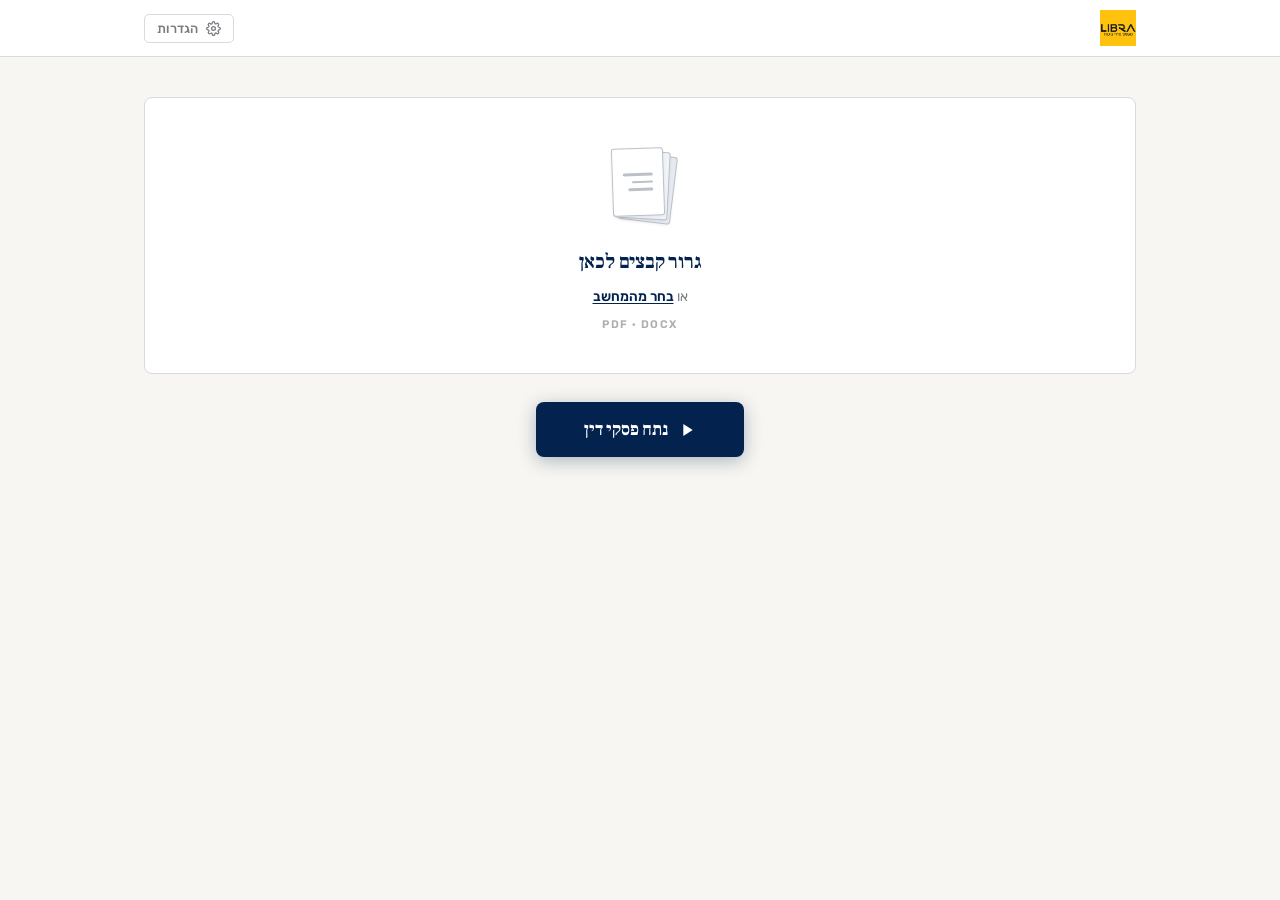
==== commit 06d96b24: "Redesign UI: institutional light theme with Frank Ruhl Libre Full visual redesign replacing dark+yel" ====
--- a/static/index.html
+++ b/static/index.html
@@ -6,7 +6,7 @@
   <title>פסקי דין — ליברה</title>
   <link rel="preconnect" href="https://fonts.googleapis.com">
   <link rel="preconnect" href="https://fonts.gstatic.com" crossorigin>
-  <link href="https://fonts.googleapis.com/css2?family=Secular+One&family=Heebo:wght@300;400;500;600;700;800&display=swap" rel="stylesheet">
+  <link href="https://fonts.googleapis.com/css2?family=Frank+Ruhl+Libre:wght@400;500;700;900&family=Rubik:wght@300;400;500;600;700&display=swap" rel="stylesheet">
   <link rel="stylesheet" href="style.css" />
 </head>
 <body>
@@ -141,8 +141,7 @@
               <th>השופט ששפט באותו דיון</th>
               <th>תאור המקרה</th>
               <th>פסק הדין במלל</th>
-              <th>הסכום שיש לליברה לשלם לפני מעמ</th>
-              <th>הסכום שיש לליברה לשלם אחרי מעמ</th>
+              <th>סכום לתשלום סופי</th>
             </tr>
           </thead>
           <tbody id="verdictTableBody"></tbody>
--- a/static/style.css
+++ b/static/style.css
@@ -1,44 +1,64 @@
-/* ─── Variables ─────────────────────────────────────────────────────────── */
+/* ─── Custom Properties ──────────────────────────────────────────────────── */
 :root {
-  --c-bg:           #0a0a0a;
-  --c-surface:      #141414;
-  --c-surface-2:    #1c1c1c;
-  --c-surface-3:    #242424;
-  --c-yellow:       #FFC700;
-  --c-yellow-light: #FFD740;
-  --c-yellow-dim:   #997800;
-  --c-yellow-bg:    rgba(255,199,0,.07);
-  --c-yellow-bg2:   rgba(255,199,0,.13);
-  --c-white:        #FFFFFF;
-  --c-text:         #F0F0F0;
-  --c-text-mid:     #AAAAAA;
-  --c-text-muted:   #686868;
-  --c-text-faint:   #444444;
-  --c-border:       #2c2c2c;
-  --c-border-soft:  #1f1f1f;
-  --c-ok:           #4ade80;
-  --c-ok-bg:        rgba(74,222,128,.10);
-  --c-err:          #f06060;
-  --c-err-bg:       rgba(240,96,96,.10);
-  --c-warn-bg:      rgba(255,199,0,.10);
-  --c-warn-text:    #FFC700;
-
-  --f-display: 'Secular One', 'Assistant', sans-serif;
-  --f-body:    'Heebo', 'Assistant', system-ui, sans-serif;
-
-  --s1:  4px;  --s2:  8px;  --s3:  12px;
-  --s4:  16px; --s5:  20px; --s6:  24px;
-  --s8:  32px; --s10: 40px; --s12: 48px; --s16: 64px;
-
-  --r-sm: 6px; --r-md: 10px; --r-lg: 16px; --r-xl: 24px;
-
-  --sh-sm: 0 1px 4px rgba(0,0,0,.5);
-  --sh-md: 0 4px 20px rgba(0,0,0,.6);
-  --sh-lg: 0 12px 48px rgba(0,0,0,.75);
-
-  --spring-soft:   cubic-bezier(0.22, 1, 0.36, 1);
-  --spring-medium: cubic-bezier(0.34, 1.40, 0.64, 1);
-  --spring-bouncy: cubic-bezier(0.34, 1.56, 0.64, 1);
+  /* Surfaces — warm paper ground */
+  --c-bg:        oklch(97.2% 0.005 85);
+  --c-surface:   oklch(100% 0 0);
+  --c-surface-2: oklch(96.5% 0.007 252);
+  --c-surface-3: oklch(93.5% 0.010 252);
+
+  /* Text — navy-tinted for cohesion */
+  --c-text:       oklch(12% 0.016 252);
+  --c-text-mid:   oklch(40% 0.012 252);
+  --c-text-muted: oklch(58% 0.008 252);
+  --c-text-faint: oklch(75% 0.005 252);
+
+  /* Navy — the single authority color */
+  --c-navy:       oklch(26% 0.09 258);
+  --c-navy-hover: oklch(21% 0.085 258);
+  --c-navy-light: oklch(48% 0.07 258);
+  --c-navy-bg:    oklch(96.5% 0.012 258);
+  --c-navy-bg2:   oklch(93.5% 0.018 258);
+
+  /* Status */
+  --c-ok:         oklch(36% 0.12 155);
+  --c-ok-bg:      oklch(96.5% 0.028 155);
+  --c-err:        oklch(46% 0.16 22);
+  --c-err-bg:     oklch(97.5% 0.016 22);
+  --c-warn:       oklch(50% 0.13 72);
+  --c-warn-bg:    oklch(97% 0.016 82);
+
+  /* Borders */
+  --c-border:     oklch(89% 0.007 252);
+  --c-border-mid: oklch(81% 0.011 252);
+
+  /* Typography */
+  --f-display: 'Frank Ruhl Libre', 'David Libre', serif;
+  --f-body:    'Rubik', 'Heebo', system-ui, sans-serif;
+
+  /* Spacing — 4pt scale */
+  --sp-1:  4px;
+  --sp-2:  8px;
+  --sp-3:  12px;
+  --sp-4:  16px;
+  --sp-5:  20px;
+  --sp-6:  24px;
+  --sp-8:  32px;
+  --sp-10: 40px;
+  --sp-12: 48px;
+  --sp-16: 64px;
+
+  /* Radius — squared, institutional */
+  --r-sm: 3px;
+  --r-md: 5px;
+  --r-lg: 8px;
+
+  /* Shadows */
+  --sh-xs: 0 1px 3px oklch(12% 0.016 252 / 0.07);
+  --sh-sm: 0 2px 8px oklch(12% 0.016 252 / 0.09);
+  --sh-md: 0 4px 20px oklch(12% 0.016 252 / 0.11);
+  --sh-lg: 0 12px 48px oklch(12% 0.016 252 / 0.16);
+
+  --ease-out: cubic-bezier(0.22, 1, 0.36, 1);
 }
 
 /* ─── Reset ─────────────────────────────────────────────────────────────── */
@@ -53,86 +73,56 @@
   background: var(--c-bg);
   min-height: 100vh;
   direction: rtl;
-  position: relative;
-  isolation: isolate;
-}
-
-body::before {
-  content: '';
-  position: fixed;
-  top: -10%;
-  left: 50%;
-  transform: translateX(-50%);
-  width: 70vw;
-  height: 70vw;
-  max-width: 700px;
-  max-height: 700px;
-  border-radius: 50%;
-  background: radial-gradient(circle, rgba(255,199,0,0.032) 0%, transparent 68%);
-  pointer-events: none;
-  z-index: -1;
-  animation: ambientPulse 9s ease-in-out infinite;
-}
-
-@keyframes ambientPulse {
-  0%, 100% { opacity: 0.55; transform: translateX(-50%) scale(1); }
-  50%       { opacity: 1;    transform: translateX(-50%) scale(1.12); }
 }
 
 /* ─── Header ─────────────────────────────────────────────────────────────── */
 .site-header {
-  background: rgba(0,0,0,0.92);
-  backdrop-filter: blur(12px);
-  -webkit-backdrop-filter: blur(12px);
+  background: var(--c-surface);
+  border-bottom: 1px solid var(--c-border);
   position: sticky;
   top: 0;
   z-index: 100;
-  border-bottom: 1px solid var(--c-border);
 }
 
 .header-content {
-  max-width: 960px;
+  max-width: 1040px;
   margin: 0 auto;
-  padding: 0 var(--s6);
-  height: 58px;
+  padding: 0 var(--sp-6);
+  height: 56px;
   display: flex;
   align-items: center;
   justify-content: space-between;
 }
 
-.brand { display: flex; align-items: center; gap: var(--s3); }
+.brand { display: flex; align-items: center; gap: var(--sp-3); }
 
 .brand-logo {
-  height: 42px;
+  height: 36px;
   width: auto;
-  border-radius: var(--r-sm);
   display: block;
 }
 
 .settings-toggle {
   display: flex;
   align-items: center;
-  gap: var(--s2);
-  padding: 6px var(--s3);
-  background: var(--c-surface-2);
-  color: var(--c-text-mid);
+  gap: var(--sp-2);
+  padding: 6px var(--sp-3);
+  background: none;
+  color: var(--c-text-muted);
   border: 1px solid var(--c-border);
   border-radius: var(--r-md);
   font-family: var(--f-body);
   font-size: 13px;
   font-weight: 500;
   cursor: pointer;
-  transition: background 0.18s, color 0.18s, border-color 0.18s, transform 0.18s var(--spring-bouncy);
+  transition: background 0.15s, color 0.15s, border-color 0.15s;
 }
 
 .settings-toggle:hover {
-  background: var(--c-surface-3);
-  color: var(--c-yellow);
-  border-color: rgba(255,199,0,.4);
-  transform: translateY(-1px);
-}
-
-.settings-toggle:active { transform: translateY(0); }
+  background: var(--c-navy-bg);
+  color: var(--c-navy);
+  border-color: var(--c-border-mid);
+}
 
 /* ─── Settings Drawer ────────────────────────────────────────────────────── */
 .settings-overlay {
@@ -145,9 +135,7 @@
 .settings-scrim {
   position: absolute;
   inset: 0;
-  background: rgba(0,0,0,.78);
-  backdrop-filter: blur(4px);
-  -webkit-backdrop-filter: blur(4px);
+  background: oklch(12% 0.016 252 / 0.42);
   transition: opacity 0.22s ease;
 }
 
@@ -157,18 +145,18 @@
   position: relative;
   z-index: 1;
   margin-right: auto;
-  width: min(380px, 100vw);
+  width: min(360px, 100vw);
   height: 100%;
   background: var(--c-surface);
   border-left: 1px solid var(--c-border);
   box-shadow: var(--sh-lg);
   display: flex;
   flex-direction: column;
-  animation: slideInLeft 0.32s var(--spring-medium) both;
+  animation: slideInLeft 0.28s var(--ease-out) both;
 }
 
 .settings-drawer.is-closing {
-  animation: slideOutLeft 0.22s cubic-bezier(0.4, 0, 1, 1) forwards;
+  animation: slideOutLeft 0.2s ease-in forwards;
 }
 
 @keyframes slideInLeft {
@@ -185,20 +173,21 @@
   display: flex;
   align-items: center;
   justify-content: space-between;
-  padding: var(--s5) var(--s6);
+  padding: var(--sp-5) var(--sp-6);
   border-bottom: 1px solid var(--c-border);
   flex-shrink: 0;
 }
 
 .drawer-title {
   font-family: var(--f-display);
-  font-size: 17px;
-  color: var(--c-white);
+  font-size: 18px;
+  font-weight: 700;
+  color: var(--c-navy);
 }
 
 .close-btn {
-  width: 30px;
-  height: 30px;
+  width: 28px;
+  height: 28px;
   display: flex;
   align-items: center;
   justify-content: center;
@@ -207,31 +196,30 @@
   border-radius: var(--r-sm);
   color: var(--c-text-muted);
   cursor: pointer;
-  transition: background 0.16s, color 0.16s, border-color 0.16s, transform 0.18s var(--spring-bouncy);
+  transition: background 0.15s, color 0.15s, border-color 0.15s;
 }
 
 .close-btn:hover {
   background: var(--c-err-bg);
   color: var(--c-err);
-  border-color: rgba(240,96,96,.35);
-  transform: rotate(90deg) scale(1.1);
+  border-color: oklch(46% 0.16 22 / 0.4);
 }
 
 .drawer-body {
-  padding: var(--s6);
+  padding: var(--sp-6);
   display: flex;
   flex-direction: column;
-  gap: var(--s6);
+  gap: var(--sp-5);
   flex: 1;
   overflow-y: auto;
 }
 
 /* ─── Fields ─────────────────────────────────────────────────────────────── */
-.field-group { display: flex; flex-direction: column; gap: var(--s2); }
+.field-group { display: flex; flex-direction: column; gap: var(--sp-2); }
 
 .field-label {
-  font-size: 11px;
-  font-weight: 700;
+  font-size: 10.5px;
+  font-weight: 600;
   color: var(--c-text-muted);
   text-transform: uppercase;
   letter-spacing: 0.10em;
@@ -239,35 +227,34 @@
 
 .field-input {
   width: 100%;
-  padding: var(--s3) var(--s4);
-  background: var(--c-surface-2);
+  padding: var(--sp-3) var(--sp-4);
+  background: var(--c-surface);
   border: 1.5px solid var(--c-border);
   border-radius: var(--r-md);
   font-family: var(--f-body);
   font-size: 13.5px;
   color: var(--c-text);
   direction: rtl;
-  transition: border-color 0.16s, background 0.16s, box-shadow 0.16s;
+  transition: border-color 0.15s, box-shadow 0.15s;
   appearance: none;
   -webkit-appearance: none;
 }
 
 .field-input:focus {
   outline: none;
-  border-color: var(--c-yellow);
-  background: var(--c-surface-3);
-  box-shadow: 0 0 0 3px rgba(255,199,0,.12);
+  border-color: var(--c-navy);
+  box-shadow: 0 0 0 3px oklch(26% 0.09 258 / 0.1);
 }
 
 .field-select {
-  background-image: url("data:image/svg+xml,%3Csvg xmlns='http://www.w3.org/2000/svg' width='12' height='12' viewBox='0 0 24 24' fill='none' stroke='%23686868' stroke-width='2.5' stroke-linecap='round' stroke-linejoin='round'%3E%3Cpolyline points='6 9 12 15 18 9'/%3E%3C/svg%3E");
+  background-image: url("data:image/svg+xml,%3Csvg xmlns='http://www.w3.org/2000/svg' width='12' height='12' viewBox='0 0 24 24' fill='none' stroke='%238899aa' stroke-width='2.5' stroke-linecap='round' stroke-linejoin='round'%3E%3Cpolyline points='6 9 12 15 18 9'/%3E%3C/svg%3E");
   background-repeat: no-repeat;
   background-position: left 12px center;
   padding-left: 36px;
   cursor: pointer;
 }
 
-.input-row { display: flex; gap: var(--s2); }
+.input-row { display: flex; gap: var(--sp-2); }
 .input-row .field-input { flex: 1; }
 
 .icon-btn {
@@ -282,10 +269,14 @@
   border-radius: var(--r-md);
   color: var(--c-text-muted);
   cursor: pointer;
-  transition: background 0.16s, color 0.16s, border-color 0.16s;
-}
-
-.icon-btn:hover { background: var(--c-surface-3); color: var(--c-yellow); border-color: rgba(255,199,0,.4); }
+  transition: background 0.15s, color 0.15s, border-color 0.15s;
+}
+
+.icon-btn:hover {
+  background: var(--c-navy-bg);
+  color: var(--c-navy);
+  border-color: var(--c-border-mid);
+}
 
 .key-status {
   font-size: 12.5px;
@@ -303,86 +294,94 @@
   display: flex;
   align-items: center;
   justify-content: center;
-  gap: var(--s2);
+  gap: var(--sp-2);
   width: 100%;
-  padding: var(--s3) var(--s6);
-  background: var(--c-yellow);
-  color: #000;
+  padding: var(--sp-3) var(--sp-6);
+  background: var(--c-navy);
+  color: #fff;
   border: none;
   border-radius: var(--r-md);
   font-family: var(--f-body);
   font-size: 14px;
-  font-weight: 700;
-  cursor: pointer;
-  transition: background 0.16s, transform 0.22s var(--spring-bouncy), box-shadow 0.16s;
+  font-weight: 600;
+  cursor: pointer;
+  transition: background 0.15s, box-shadow 0.15s, transform 0.18s var(--ease-out);
   margin-top: auto;
 }
 
 .save-btn:hover {
-  background: var(--c-yellow-light);
-  transform: translateY(-2px);
-  box-shadow: 0 6px 20px rgba(255,199,0,.3);
+  background: var(--c-navy-hover);
+  box-shadow: 0 4px 14px oklch(26% 0.09 258 / 0.3);
+  transform: translateY(-1px);
 }
 
 .save-btn:active { transform: translateY(0); }
 
 /* ─── Banner ─────────────────────────────────────────────────────────────── */
 .banner {
-  padding: var(--s3) var(--s5);
+  padding: var(--sp-3) var(--sp-5);
   border-radius: var(--r-md);
   font-size: 13.5px;
   font-weight: 500;
   display: flex;
   align-items: center;
-  gap: var(--s2);
+  gap: var(--sp-2);
   border: 1px solid transparent;
-  animation: bannerIn 0.3s var(--spring-soft) both;
+  animation: bannerIn 0.28s var(--ease-out) both;
 }
 
 @keyframes bannerIn {
-  from { opacity: 0; transform: translateY(-6px); }
+  from { opacity: 0; transform: translateY(-4px); }
   to   { opacity: 1; transform: translateY(0); }
 }
 
-.banner.warning { background: var(--c-warn-bg);  color: var(--c-warn-text); border-color: rgba(255,199,0,.2); }
-.banner.error   { background: var(--c-err-bg);   color: var(--c-err);       border-color: rgba(240,96,96,.2); }
-.banner.success { background: var(--c-ok-bg);    color: var(--c-ok);        border-color: rgba(74,222,128,.2); }
+.banner.warning { background: var(--c-warn-bg);  color: var(--c-warn); border-color: oklch(50% 0.13 72 / 0.25); }
+.banner.error   { background: var(--c-err-bg);   color: var(--c-err);  border-color: oklch(46% 0.16 22 / 0.25); }
+.banner.success { background: var(--c-ok-bg);    color: var(--c-ok);   border-color: oklch(36% 0.12 155 / 0.28); }
 
 .hidden { display: none !important; }
 
 /* ─── Main Layout ────────────────────────────────────────────────────────── */
 .main {
-  max-width: 960px;
+  max-width: 1040px;
   margin: 0 auto;
-  padding: var(--s8) var(--s6) var(--s16);
+  padding: var(--sp-10) var(--sp-6) var(--sp-16);
   display: flex;
   flex-direction: column;
-  gap: var(--s5);
+  gap: var(--sp-5);
 }
 
 .panel {
   background: var(--c-surface);
   border-radius: var(--r-lg);
-  border: 1px solid var(--c-border-soft);
+  border: 1px solid var(--c-border);
   overflow: hidden;
-  transition: border-color 0.2s;
-}
-
-.panel:focus-within { border-color: rgba(255,199,0,.18); }
+  transition: border-color 0.2s, box-shadow 0.2s;
+}
+
+.panel:focus-within {
+  border-color: var(--c-border-mid);
+  box-shadow: var(--sh-xs);
+}
 
 /* ─── Drop Zone ──────────────────────────────────────────────────────────── */
 .drop-zone {
-  padding: var(--s12) var(--s6);
-  cursor: pointer;
-  transition: background 0.22s;
+  padding: var(--sp-10) var(--sp-6);
+  cursor: pointer;
+  transition: background 0.2s;
   position: relative;
 }
 
-.drop-zone:hover { background: var(--c-yellow-bg); }
-.drop-zone.over  { background: var(--c-yellow-bg2); outline: 2px dashed var(--c-yellow); outline-offset: -4px; }
-
-.drop-inner { display: flex; flex-direction: column; align-items: center; gap: var(--s6); }
-
+.drop-zone:hover { background: var(--c-navy-bg); }
+.drop-zone.over  {
+  background: var(--c-navy-bg2);
+  outline: 2px dashed var(--c-navy);
+  outline-offset: -4px;
+}
+
+.drop-inner { display: flex; flex-direction: column; align-items: center; gap: var(--sp-6); }
+
+/* ─── Doc Stack ─────────────────────────────────────────────────────────── */
 .doc-stack { position: relative; width: 68px; height: 84px; flex-shrink: 0; }
 
 .doc {
@@ -390,17 +389,19 @@
   width: 52px;
   height: 68px;
   border-radius: var(--r-sm);
-  border: 1.5px solid var(--c-border);
-  background: var(--c-surface-2);
-  transition: border-color 0.22s, transform 0.35s var(--spring-soft);
-}
-
-.doc--back  { bottom: 0; right: 0;  transform: rotate(7deg);  background: #1a1a1a; }
-.doc--mid   { bottom: 3px; right: 5px; transform: rotate(3deg);  background: #1e1e1e; }
+  border: 1.5px solid var(--c-border-mid);
+  background: var(--c-surface);
+  transition: border-color 0.22s, transform 0.35s var(--ease-out);
+  box-shadow: var(--sh-xs);
+}
+
+.doc--back  { bottom: 0; right: 0;  transform: rotate(7deg);  background: var(--c-surface-3); }
+.doc--mid   { bottom: 3px; right: 5px; transform: rotate(3deg); background: var(--c-surface-2); }
 .doc--front {
-  bottom: 6px; right: 10px;
+  bottom: 6px;
+  right: 10px;
   transform: rotate(-2deg);
-  background: var(--c-surface-2);
+  background: var(--c-surface);
   display: flex;
   flex-direction: column;
   align-items: center;
@@ -413,10 +414,10 @@
 
 .doc-lines span {
   display: block;
-  height: 3px;
-  background: var(--c-border);
+  height: 2.5px;
+  background: var(--c-border-mid);
   border-radius: 2px;
-  transition: background 0.22s, width 0.3s var(--spring-soft);
+  transition: background 0.22s;
 }
 
 .doc-lines span:nth-child(1) { width: 100%; }
@@ -424,22 +425,31 @@
 .doc-lines span:nth-child(3) { width: 85%; }
 
 .drop-zone:hover .doc--back,
-.drop-zone.over  .doc--back  { transform: rotate(10deg) translateY(-4px);  border-color: var(--c-yellow); }
+.drop-zone.over  .doc--back  { transform: rotate(10deg) translateY(-4px);  border-color: var(--c-navy-light); }
 .drop-zone:hover .doc--mid,
-.drop-zone.over  .doc--mid   { transform: rotate(4.5deg) translateY(-2px); border-color: rgba(255,199,0,.45); }
+.drop-zone.over  .doc--mid   { transform: rotate(4.5deg) translateY(-2px); border-color: oklch(48% 0.07 258 / 0.55); }
 .drop-zone:hover .doc--front,
-.drop-zone.over  .doc--front { transform: rotate(-3.5deg) translateY(-2px) scale(1.02); border-color: var(--c-yellow); }
+.drop-zone.over  .doc--front { transform: rotate(-3.5deg) translateY(-2px) scale(1.02); border-color: var(--c-navy); }
 .drop-zone:hover .doc-lines span,
-.drop-zone.over  .doc-lines span { background: var(--c-yellow-dim); }
-
-.drop-copy { text-align: center; display: flex; flex-direction: column; align-items: center; gap: var(--s2); }
-.drop-headline { font-family: var(--f-display); font-size: 18px; color: var(--c-white); }
+.drop-zone.over  .doc-lines span { background: var(--c-navy-light); }
+
+/* ─── Drop Copy ─────────────────────────────────────────────────────────── */
+.drop-copy { text-align: center; display: flex; flex-direction: column; align-items: center; gap: var(--sp-2); }
+
+.drop-headline {
+  font-family: var(--f-display);
+  font-size: 20px;
+  font-weight: 700;
+  color: var(--c-navy);
+  letter-spacing: -0.01em;
+}
+
 .drop-hint { font-size: 13.5px; color: var(--c-text-muted); }
 
 .link-btn {
   background: none;
   border: none;
-  color: var(--c-yellow);
+  color: var(--c-navy);
   font-size: inherit;
   font-family: inherit;
   font-weight: 600;
@@ -450,13 +460,14 @@
   transition: color 0.14s;
 }
 
-.link-btn:hover { color: var(--c-yellow-light); }
+.link-btn:hover { color: var(--c-navy-hover); }
 
 .drop-formats {
-  font-size: 11.5px;
+  font-size: 11px;
   color: var(--c-text-faint);
-  letter-spacing: 0.10em;
+  letter-spacing: 0.13em;
   font-weight: 600;
+  text-transform: uppercase;
 }
 
 #fileInput { display: none; }
@@ -465,53 +476,54 @@
 .file-chips {
   display: flex;
   flex-wrap: wrap;
-  gap: var(--s2);
-  padding: var(--s4) var(--s5);
+  gap: var(--sp-2);
+  padding: var(--sp-4) var(--sp-5);
   background: var(--c-surface-2);
-  border-top: 1px solid var(--c-border-soft);
+  border-top: 1px solid var(--c-border);
 }
 
 .file-chip {
   display: inline-flex;
   align-items: center;
-  gap: var(--s2);
-  padding: 4px var(--s3);
-  background: var(--c-surface-3);
+  gap: var(--sp-2);
+  padding: 4px var(--sp-3);
+  background: var(--c-surface);
   border: 1px solid var(--c-border);
   border-radius: 100px;
   font-size: 12.5px;
   color: var(--c-text-mid);
-  animation: chipIn 0.42s var(--spring-bouncy) both;
-  transition: border-color 0.16s, background 0.16s;
-}
-
-.file-chip:hover { border-color: rgba(255,199,0,.3); background: var(--c-surface); }
+  animation: chipIn 0.3s var(--ease-out) both;
+  transition: border-color 0.15s, background 0.15s;
+}
+
+.file-chip:hover {
+  border-color: var(--c-border-mid);
+  background: var(--c-navy-bg);
+}
 
 @keyframes chipIn {
-  0%   { transform: scale(0.6) translateY(6px); opacity: 0; }
-  60%  { transform: scale(1.05) translateY(-2px); opacity: 1; }
-  100% { transform: scale(1) translateY(0); opacity: 1; }
+  from { transform: scale(0.85) translateY(4px); opacity: 0; }
+  to   { transform: scale(1) translateY(0); opacity: 1; }
 }
 
 .file-chip.removing {
-  animation: chipOut 0.22s cubic-bezier(0.4, 0, 1, 1) forwards;
+  animation: chipOut 0.2s ease-in forwards;
   pointer-events: none;
 }
 
 @keyframes chipOut {
-  to { transform: scale(0.7) translateY(5px); opacity: 0; }
+  to { transform: scale(0.75) translateY(4px); opacity: 0; }
 }
 
 .chip-ext {
-  font-size: 9.5px;
+  font-size: 9px;
   font-weight: 700;
   padding: 1px 5px;
-  border-radius: 3px;
-  background: var(--c-yellow-bg2);
-  color: var(--c-yellow);
-  letter-spacing: 0.04em;
+  border-radius: 2px;
+  background: var(--c-navy-bg2);
+  color: var(--c-navy);
+  letter-spacing: 0.05em;
   text-transform: uppercase;
-  border: 1px solid rgba(255,199,0,.22);
 }
 
 .chip-name { max-width: 180px; white-space: nowrap; overflow: hidden; text-overflow: ellipsis; }
@@ -529,43 +541,43 @@
   font-size: 11px;
   border-radius: 50%;
   padding: 0;
-  transition: background 0.14s, color 0.14s, transform 0.2s var(--spring-bouncy);
+  transition: background 0.14s, color 0.14s;
   flex-shrink: 0;
 }
 
 .chip-remove:hover {
   background: var(--c-err-bg);
   color: var(--c-err);
-  transform: rotate(90deg) scale(1.2);
 }
 
 /* ─── Action Row ─────────────────────────────────────────────────────────── */
 .action-row {
   display: flex;
   justify-content: center;
-  padding: var(--s2) 0;
+  padding: var(--sp-2) 0;
 }
 
 .primary-btn {
   display: flex;
   align-items: center;
-  gap: var(--s3);
-  padding: var(--s4) var(--s12);
-  background: var(--c-yellow);
-  color: #000;
+  gap: var(--sp-3);
+  padding: var(--sp-4) var(--sp-12);
+  background: var(--c-navy);
+  color: #fff;
   border: none;
-  border-radius: var(--r-xl);
+  border-radius: var(--r-lg);
   font-family: var(--f-display);
-  font-size: 16px;
+  font-size: 18px;
   font-weight: 700;
   cursor: pointer;
-  box-shadow: 0 4px 24px rgba(255,199,0,.28);
-  transition: background 0.15s, box-shadow 0.18s, transform 0.22s var(--spring-bouncy);
+  box-shadow: 0 4px 18px oklch(26% 0.09 258 / 0.3);
+  transition: background 0.15s, box-shadow 0.18s, transform 0.18s var(--ease-out);
+  letter-spacing: -0.01em;
 }
 
 .primary-btn:hover {
-  background: var(--c-yellow-light);
-  box-shadow: 0 8px 36px rgba(255,199,0,.46);
+  background: var(--c-navy-hover);
+  box-shadow: 0 8px 28px oklch(26% 0.09 258 / 0.4);
   transform: translateY(-2px);
 }
 
@@ -582,8 +594,8 @@
 .btn-spinner {
   width: 15px;
   height: 15px;
-  border: 2px solid rgba(0,0,0,0.25);
-  border-top-color: #000;
+  border: 2px solid oklch(100% 0 0 / 0.35);
+  border-top-color: #fff;
   border-radius: 50%;
   animation: spin 0.6s linear infinite;
   flex-shrink: 0;
@@ -594,41 +606,17 @@
   display: flex;
   flex-direction: column;
   align-items: center;
-  gap: var(--s4);
-  padding: var(--s12);
-  position: relative;
-}
-
-.loading-state::before {
-  content: '';
-  position: absolute;
-  top: 50%;
-  left: 50%;
-  transform: translate(-50%, -50%);
-  width: 120px;
-  height: 120px;
-  border-radius: 50%;
-  background: radial-gradient(circle, rgba(255,199,0,0.08), transparent 70%);
-  animation: loadGlow 2.2s ease-in-out infinite;
-  pointer-events: none;
-}
-
-@keyframes loadGlow {
-  0%, 100% { transform: translate(-50%, -50%) scale(0.8); opacity: 0.5; }
-  50%       { transform: translate(-50%, -50%) scale(1.2); opacity: 1; }
+  gap: var(--sp-4);
+  padding: var(--sp-12);
 }
 
 .loading-ring {
-  width: 44px;
-  height: 44px;
+  width: 38px;
+  height: 38px;
   border: 3px solid var(--c-border);
-  border-top-color: var(--c-yellow);
+  border-top-color: var(--c-navy);
   border-radius: 50%;
   animation: spin 0.65s linear infinite;
-  box-shadow: 0 0 18px rgba(255,199,0,.22);
-  filter: drop-shadow(0 0 5px rgba(255,199,0,.35));
-  position: relative;
-  z-index: 1;
 }
 
 @keyframes spin { to { transform: rotate(360deg); } }
@@ -637,34 +625,34 @@
   font-size: 13.5px;
   color: var(--c-text-muted);
   font-weight: 500;
-  position: relative;
-  z-index: 1;
-}
-
-/* ─── Results Heading ────────────────────────────────────────────────────── */
+}
+
+/* ─── Results ────────────────────────────────────────────────────────────── */
 .results-heading {
   display: flex;
   align-items: center;
-  gap: var(--s3);
-  margin-bottom: var(--s5);
+  gap: var(--sp-3);
+  margin-bottom: var(--sp-5);
 }
 
 .results-title {
   font-family: var(--f-display);
-  font-size: 20px;
-  color: var(--c-white);
-  animation: titleIn 0.4s var(--spring-soft) both;
+  font-size: 22px;
+  font-weight: 700;
+  color: var(--c-navy);
+  letter-spacing: -0.01em;
+  animation: titleIn 0.4s var(--ease-out) both;
 }
 
 @keyframes titleIn {
-  from { opacity: 0; transform: translateY(8px); }
+  from { opacity: 0; transform: translateY(6px); }
   to   { opacity: 1; transform: translateY(0); }
 }
 
 .results-count {
   font-size: 13px;
   color: var(--c-text-muted);
-  font-weight: 500;
+  font-weight: 400;
 }
 
 /* ─── Verdict Table ──────────────────────────────────────────────────────── */
@@ -672,7 +660,7 @@
   overflow-x: auto;
   border-radius: var(--r-lg);
   border: 1px solid var(--c-border);
-  box-shadow: var(--sh-md);
+  box-shadow: var(--sh-sm);
 }
 
 .verdict-table {
@@ -683,85 +671,120 @@
 }
 
 .verdict-table thead th {
-  background: var(--c-surface-2);
-  color: var(--c-yellow);
+  background: var(--c-navy);
+  color: oklch(96% 0.008 252);
   font-family: var(--f-display);
-  font-size: 12.5px;
+  font-size: 13px;
   font-weight: 700;
   text-align: right;
-  padding: var(--s3) var(--s4);
-  border-bottom: 2px solid var(--c-yellow-dim);
+  padding: var(--sp-3) var(--sp-4);
   white-space: nowrap;
-  letter-spacing: 0.03em;
+  letter-spacing: 0.02em;
+}
+
+/* column separators in header */
+.verdict-table thead th + th {
+  border-right: 1px solid oklch(100% 0 0 / 0.12);
 }
 
 .verdict-table tbody tr {
-  border-bottom: 1px solid var(--c-border-soft);
-  transition: background 0.14s;
-}
+  border-bottom: 1px solid var(--c-border);
+  transition: background 0.12s;
+  animation: rowIn 0.38s var(--ease-out) both;
+}
+
+@keyframes rowIn {
+  from { opacity: 0; transform: translateY(7px); }
+  to   { opacity: 1; transform: translateY(0); }
+}
+
+/* staggered entry for first 12 rows */
+.verdict-table tbody tr:nth-child(1)  { animation-delay:   0ms; }
+.verdict-table tbody tr:nth-child(2)  { animation-delay:  45ms; }
+.verdict-table tbody tr:nth-child(3)  { animation-delay:  90ms; }
+.verdict-table tbody tr:nth-child(4)  { animation-delay: 135ms; }
+.verdict-table tbody tr:nth-child(5)  { animation-delay: 180ms; }
+.verdict-table tbody tr:nth-child(6)  { animation-delay: 225ms; }
+.verdict-table tbody tr:nth-child(7)  { animation-delay: 270ms; }
+.verdict-table tbody tr:nth-child(8)  { animation-delay: 315ms; }
+.verdict-table tbody tr:nth-child(9)  { animation-delay: 360ms; }
+.verdict-table tbody tr:nth-child(10) { animation-delay: 405ms; }
+.verdict-table tbody tr:nth-child(11) { animation-delay: 450ms; }
+.verdict-table tbody tr:nth-child(12) { animation-delay: 495ms; }
 
 .verdict-table tbody tr:last-child { border-bottom: none; }
 .verdict-table tbody tr:nth-child(odd)  { background: var(--c-surface); }
 .verdict-table tbody tr:nth-child(even) { background: var(--c-surface-2); }
-.verdict-table tbody tr:hover           { background: var(--c-yellow-bg); }
+.verdict-table tbody tr:hover           { background: var(--c-navy-bg); }
 
 .verdict-table td {
-  padding: var(--s3) var(--s4);
+  padding: var(--sp-3) var(--sp-4);
   vertical-align: top;
   text-align: right;
   color: var(--c-text);
   line-height: 1.65;
 }
 
+/* subtle column separators */
+.verdict-table tbody td + td {
+  border-right: 1px solid var(--c-border);
+}
+
 .verdict-table td.amount-cell {
+  font-family: var(--f-display);
+  font-size: 15px;
   font-weight: 700;
   color: var(--c-ok);
   white-space: nowrap;
 }
 
-.verdict-table tr.is-error td { color: var(--c-err); font-style: italic; }
+.verdict-table tr.is-error td {
+  color: var(--c-err);
+  font-style: italic;
+}
 
 .verdict-table td.verdict-cell {
   max-width: 320px;
   font-size: 13px;
   color: var(--c-text-mid);
+  line-height: 1.7;
 }
 
 .verdict-table td.court-cell { font-weight: 600; white-space: nowrap; }
-.verdict-table td.judge-cell { white-space: nowrap; }
-
-/* ─── Excel Export Button ────────────────────────────────────────────────── */
+.verdict-table td.judge-cell { white-space: nowrap; color: var(--c-text-mid); }
+
+/* ─── Excel Export ───────────────────────────────────────────────────────── */
 .export-excel-btn {
   display: inline-flex;
   align-items: center;
-  gap: var(--s2);
-  padding: 6px var(--s4);
+  gap: var(--sp-2);
+  padding: 6px var(--sp-4);
   background: var(--c-ok-bg);
   color: var(--c-ok);
-  border: 1px solid rgba(74,222,128,.3);
+  border: 1px solid oklch(36% 0.12 155 / 0.3);
   border-radius: var(--r-md);
   font-family: var(--f-body);
   font-size: 13px;
-  font-weight: 700;
+  font-weight: 600;
   cursor: pointer;
   margin-right: auto;
-  transition: background 0.16s, border-color 0.16s, transform 0.22s var(--spring-bouncy), box-shadow 0.16s;
+  transition: background 0.15s, border-color 0.15s, transform 0.18s var(--ease-out), box-shadow 0.15s;
 }
 
 .export-excel-btn:hover {
-  background: rgba(74,222,128,.18);
-  border-color: rgba(74,222,128,.55);
-  transform: translateY(-2px);
-  box-shadow: 0 4px 14px rgba(74,222,128,.18);
+  background: oklch(96.5% 0.028 155);
+  border-color: oklch(36% 0.12 155 / 0.55);
+  transform: translateY(-1px);
+  box-shadow: 0 3px 10px oklch(36% 0.12 155 / 0.16);
 }
 
 .export-excel-btn:active { transform: translateY(0); }
 
 /* ─── Responsive ─────────────────────────────────────────────────────────── */
 @media (max-width: 600px) {
-  .header-content { padding: 0 var(--s4); }
-  .main           { padding: var(--s5) var(--s4) var(--s12); gap: var(--s4); }
-  .primary-btn    { padding: var(--s4) var(--s8); }
+  .header-content { padding: 0 var(--sp-4); }
+  .main           { padding: var(--sp-6) var(--sp-4) var(--sp-12); gap: var(--sp-4); }
+  .primary-btn    { padding: var(--sp-4) var(--sp-8); }
   .settings-drawer { width: 100vw; }
 }
 
@@ -771,8 +794,5 @@
     animation-duration: 0.01ms !important;
     animation-iteration-count: 1 !important;
     transition-duration: 0.01ms !important;
-    transition-delay: 0ms !important;
   }
-  body::before { display: none; }
-  .loading-state::before { display: none; }
-}
+}
